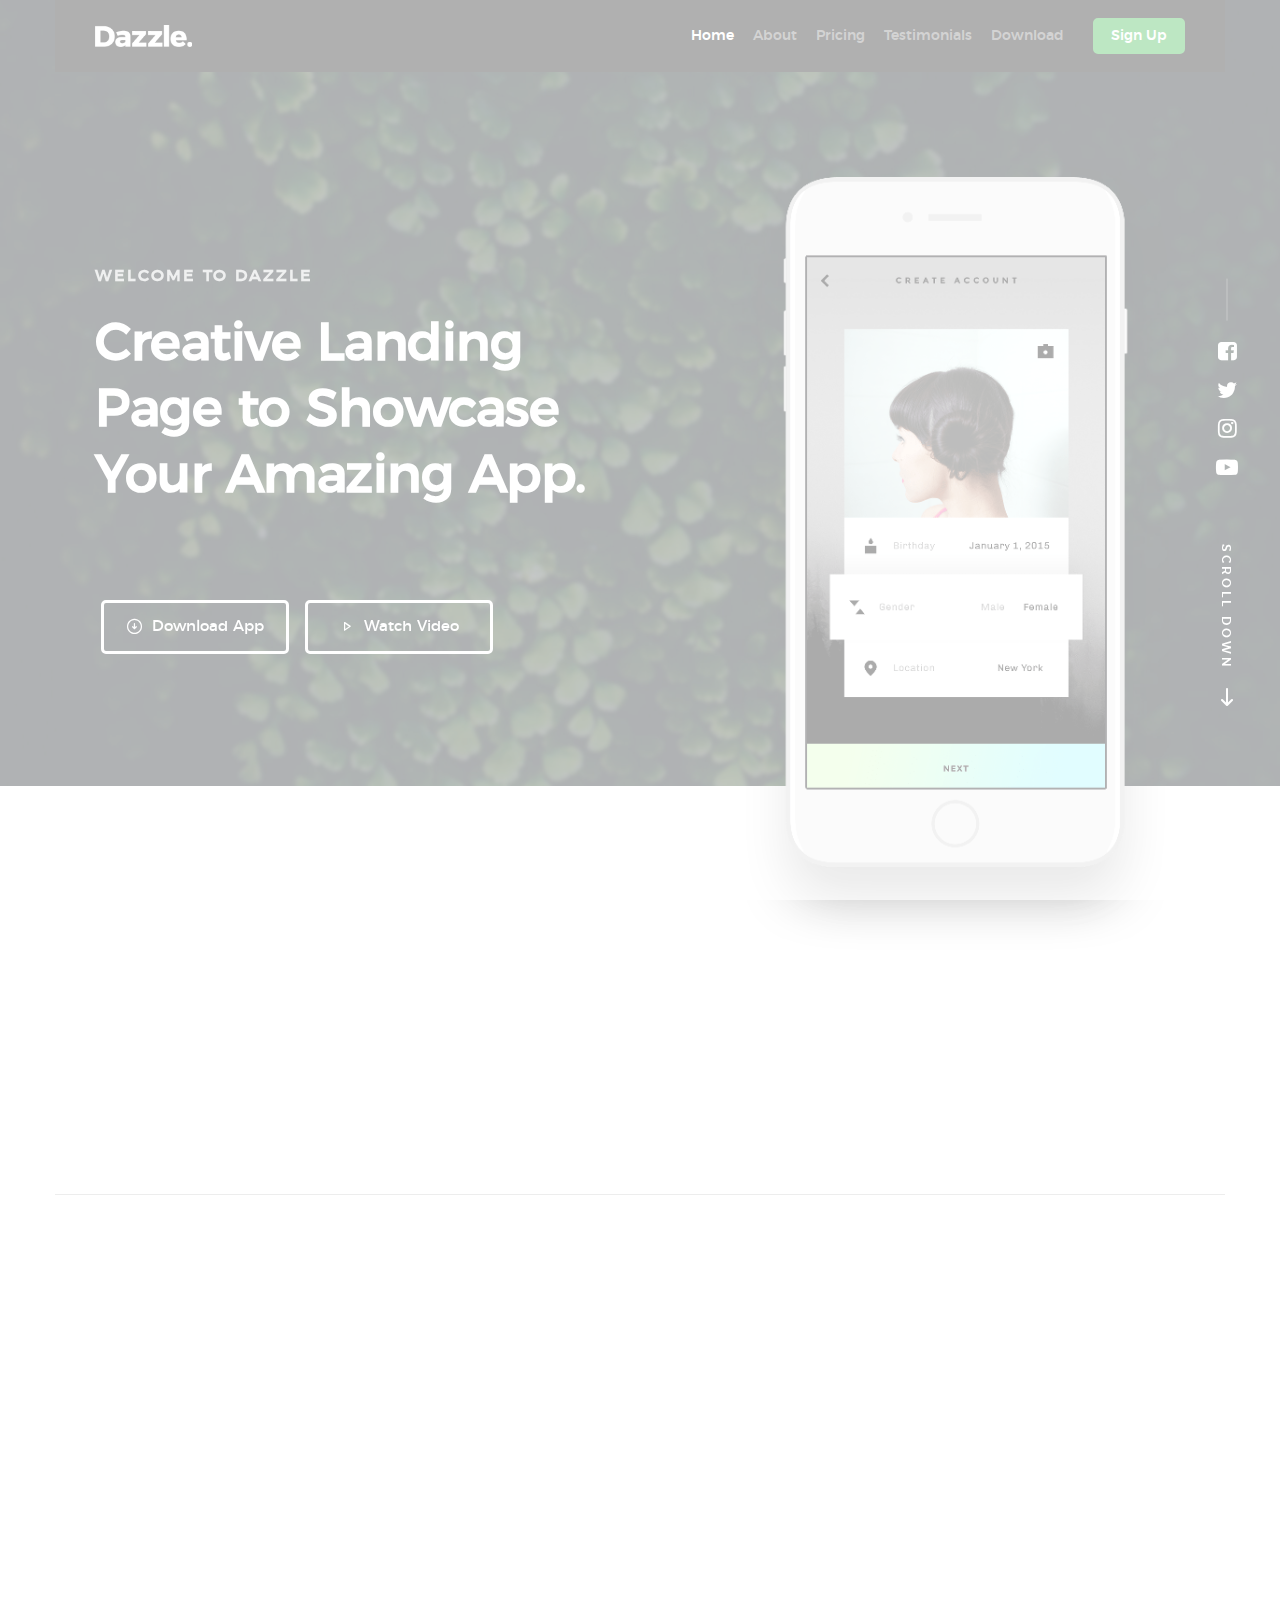
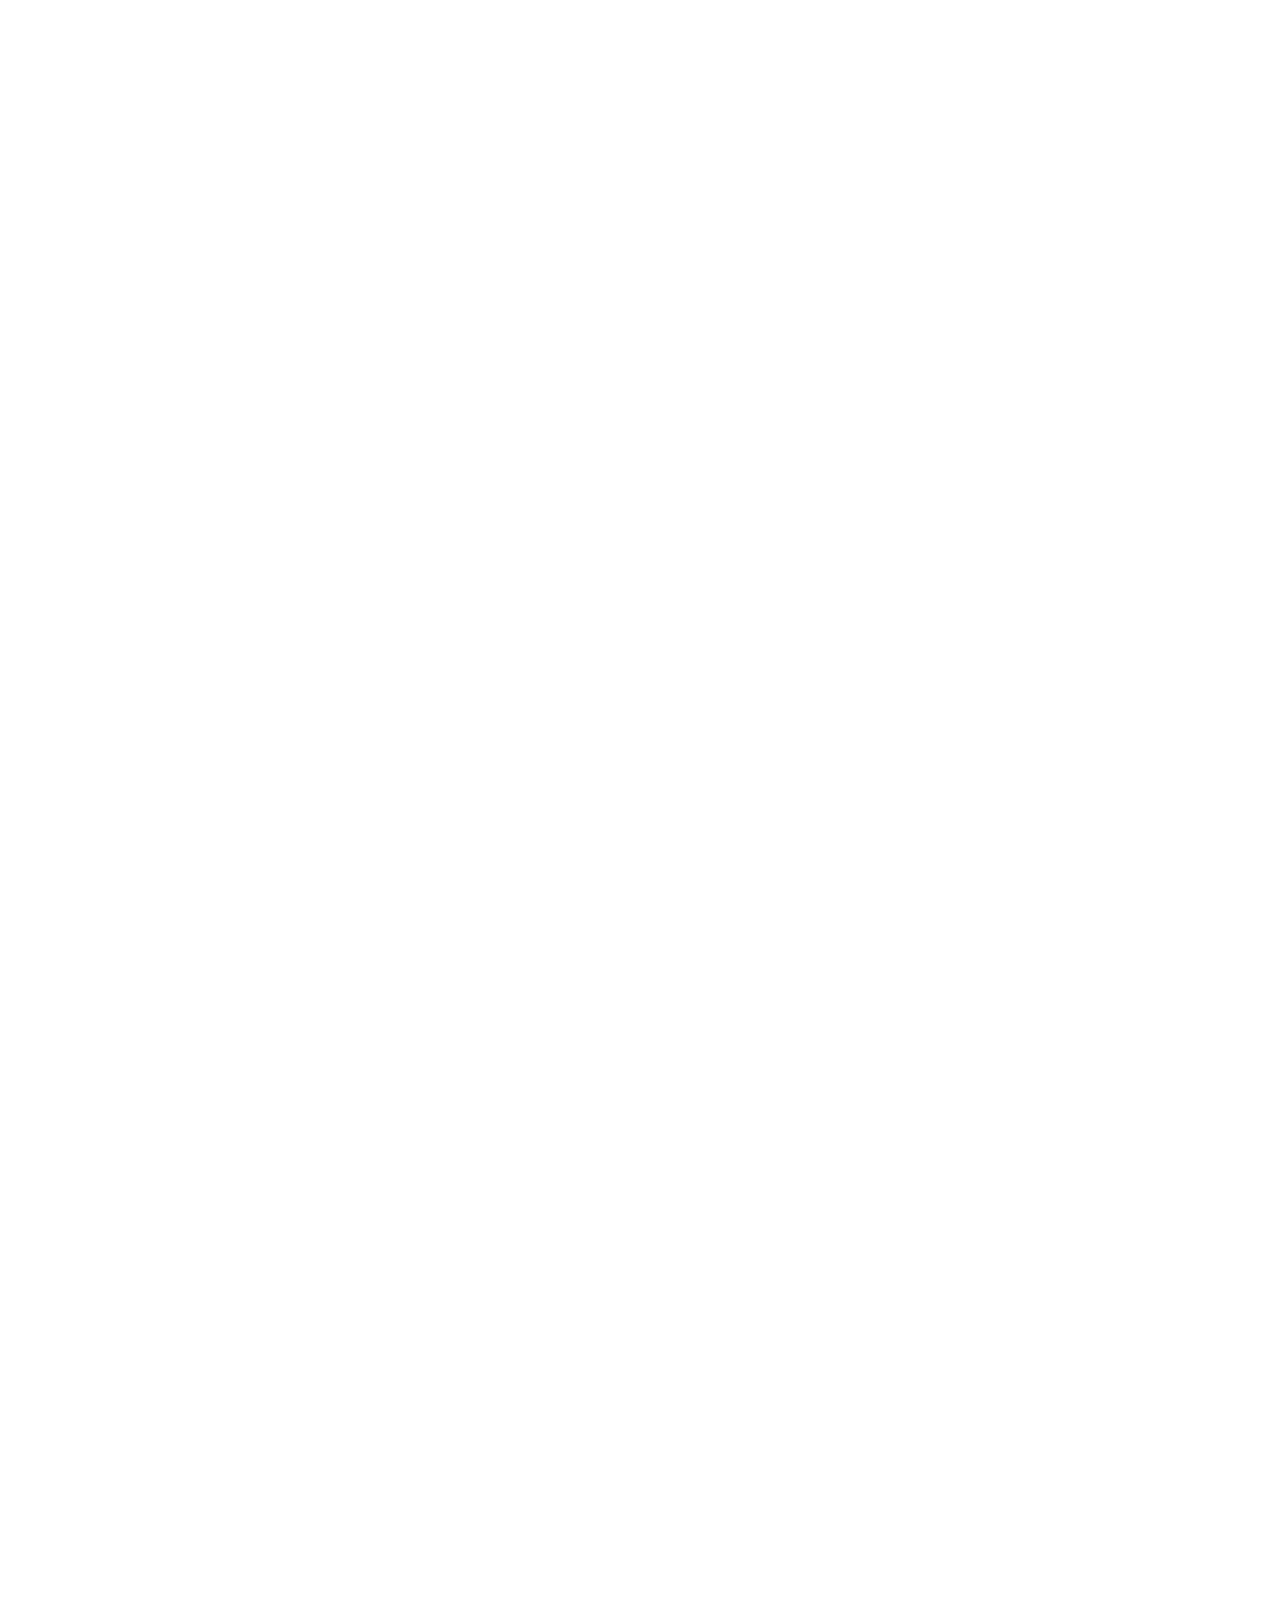
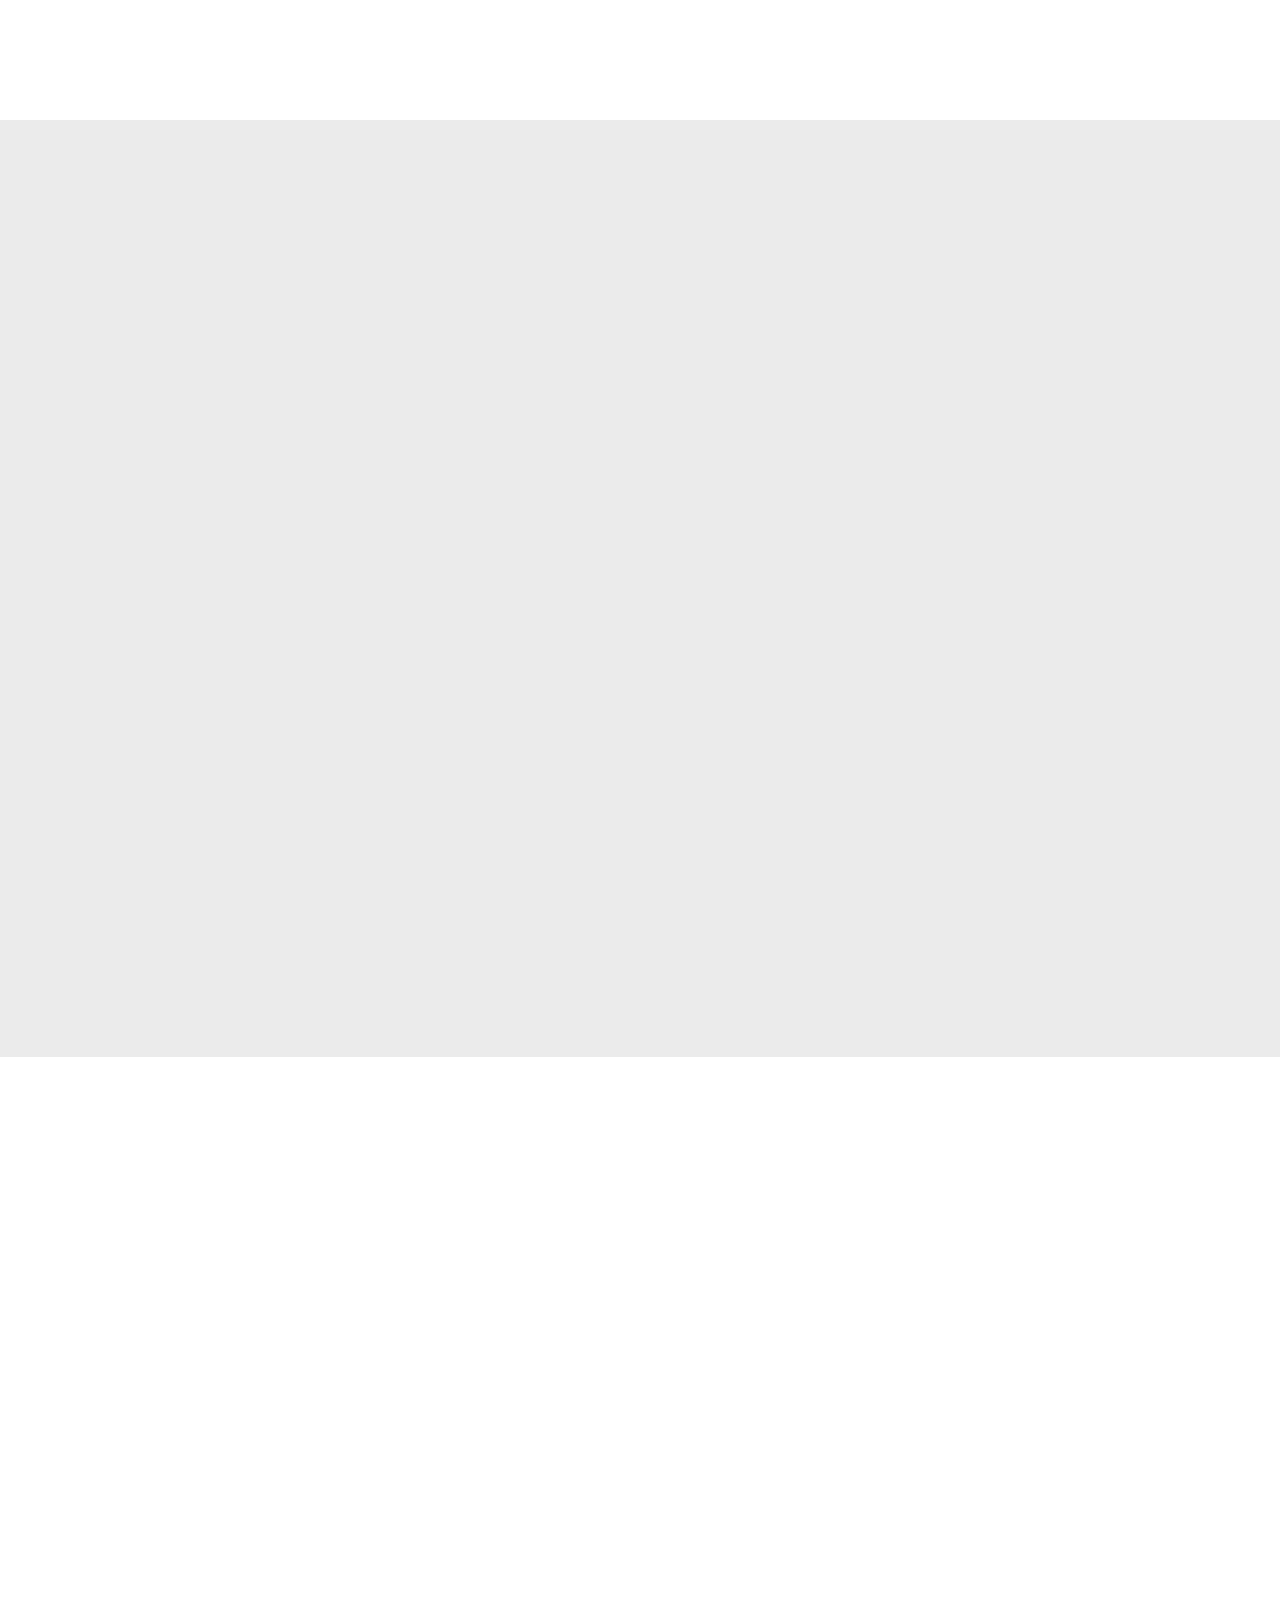
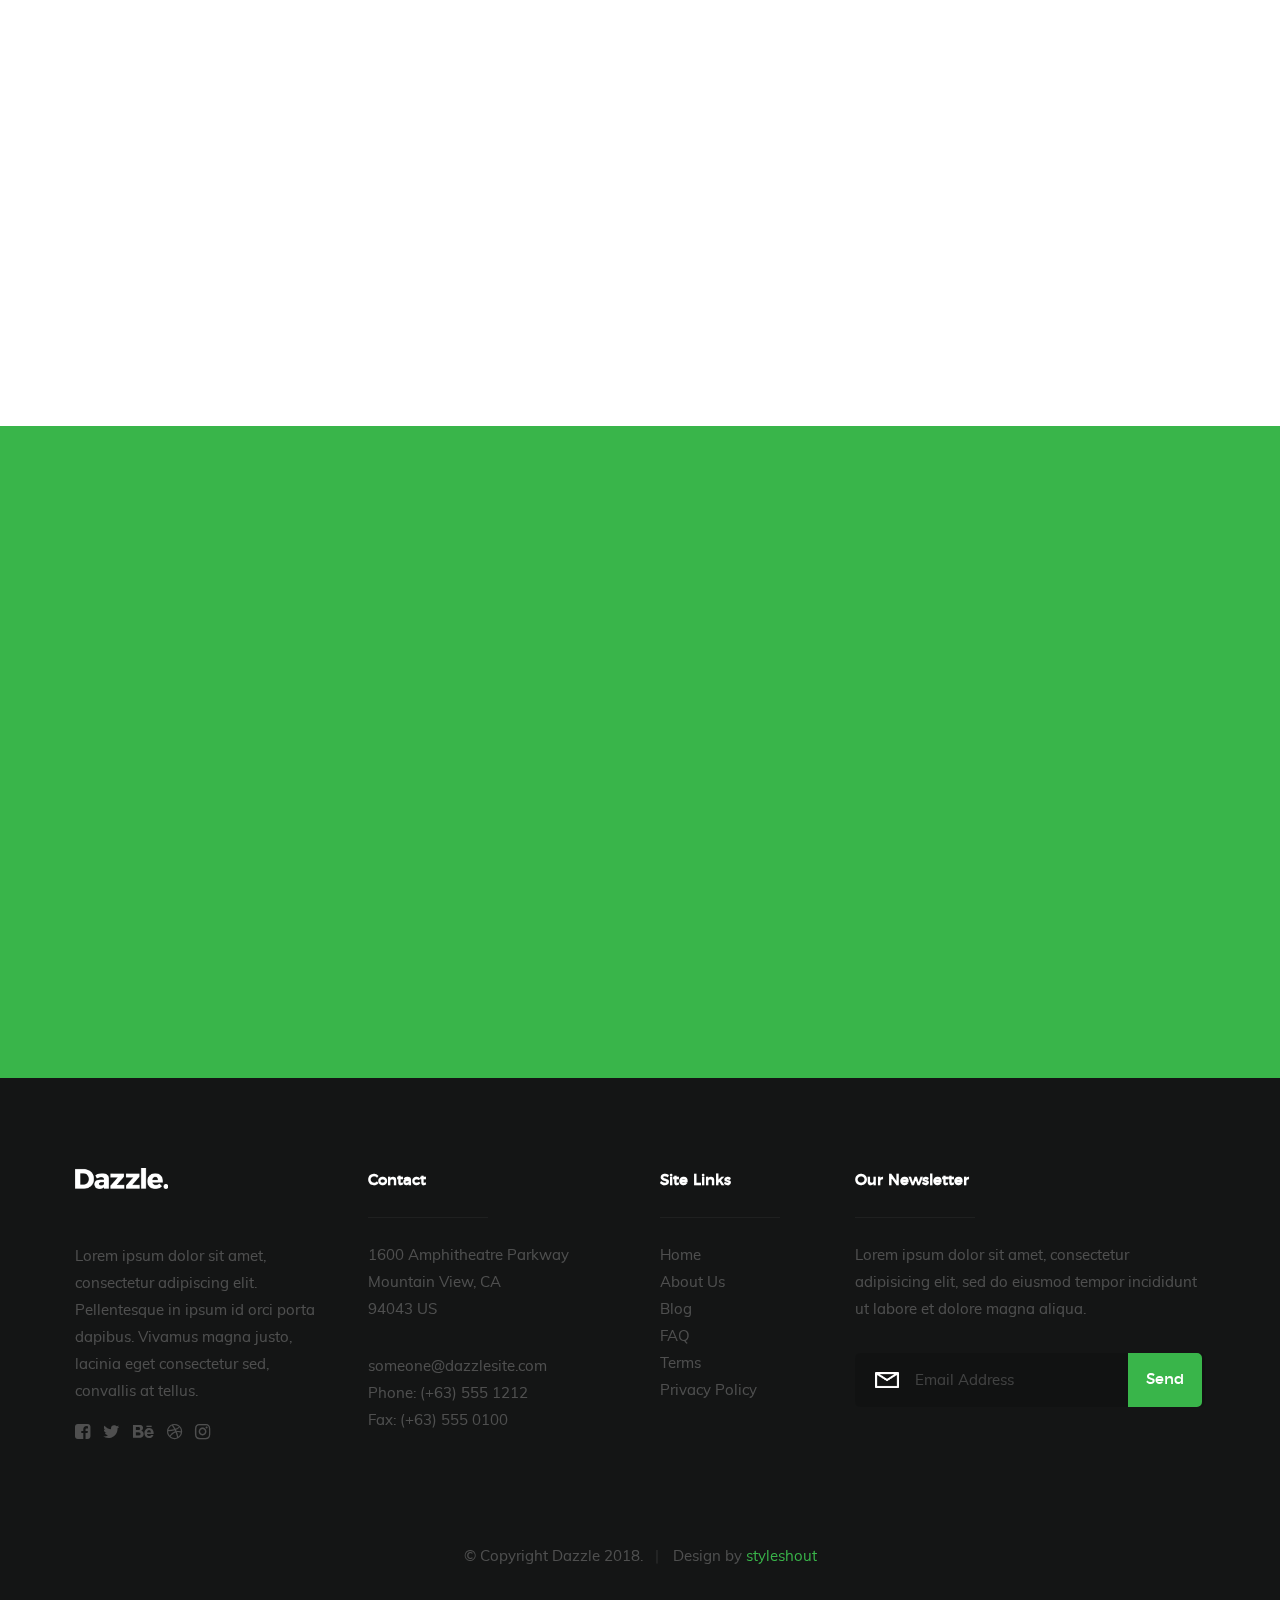
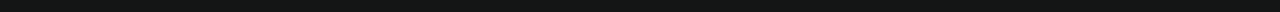
==== dazzle/index.html @ 08059f6f "uploaded the template" ====
<!DOCTYPE html>
<!--[if lt IE 9 ]><html class="no-js oldie" lang="en"> <![endif]-->
<!--[if IE 9 ]><html class="no-js oldie ie9" lang="en"> <![endif]-->
<!--[if (gte IE 9)|!(IE)]><!-->
<html class="no-js" lang="en">
<!--<![endif]-->

<head>

    <!--- basic page needs
   ================================================== -->
    <meta charset="utf-8">
    <title>Dazzle</title>
    <meta name="description" content="">
    <meta name="author" content="">

    <!-- mobile specific metas
   ================================================== -->
    <meta name="viewport" content="width=device-width, initial-scale=1">

    <!-- CSS
   ================================================== -->
    <link rel="stylesheet" href="css/base.css">
    <link rel="stylesheet" href="css/vendor.css">
    <link rel="stylesheet" href="css/main.css">

    <!-- script
   ================================================== -->
    <script src="js/modernizr.js"></script>
    <script src="js/pace.min.js"></script>

    <!-- favicons
	================================================== -->
    <link rel="shortcut icon" href="favicon.ico" type="image/x-icon">
    <link rel="icon" href="favicon.ico" type="image/x-icon">

</head>

<body id="top">

    <!-- header 
   ================================================== -->
   <header id="header" class="row">   

   		<div class="header-logo">
	        <a href="index.html">Dazzle</a>
	    </div>

	   	<nav id="header-nav-wrap">
			<ul class="header-main-nav">
				<li class="current"><a class="smoothscroll"  href="#home" title="home">Home</a></li>
                <li><a class="smoothscroll"  href="#about" title="about">About</a></li>
				<li><a class="smoothscroll"  href="#pricing" title="pricing">Pricing</a></li>
				<li><a class="smoothscroll"  href="#testimonials" title="testimonials">Testimonials</a></li>
				<li><a class="smoothscroll"  href="#download" title="download">Download</a></li>	
			</ul>

            <a href="#" title="sign-up" class="button button-primary cta">Sign Up</a>
		</nav>

		<a class="header-menu-toggle" href="#"><span>Menu</span></a>    	
   	
   </header> <!-- /header -->


   <!-- home
   ================================================== -->
   <section id="home" data-parallax="scroll" data-image-src="images/hero-bg.jpg" data-natural-width=3000 data-natural-height=2000>

        <div class="overlay"></div>
        <div class="home-content">        

            <div class="row contents">                     
                <div class="home-content-left">

                    <h3 data-aos="fade-up">Welcome to Dazzle</h3>

                    <h1 data-aos="fade-up">
                        Creative Landing <br>
                        Page to Showcase <br>
                        Your Amazing App.
                    </h1>

                    <div class="buttons" data-aos="fade-up">
                        <a href="#download" class="smoothscroll button stroke">
                            <span class="icon-circle-down" aria-hidden="true"></span>
                            Download App
                        </a>
                        <a href="http://player.vimeo.com/video/14592941?title=0&amp;byline=0&amp;portrait=0&amp;color=39b54a" data-lity class="button stroke">
                            <span class="icon-play" aria-hidden="true"></span>
                            Watch Video
                        </a>
                    </div>                                         

                </div>

                <div class="home-image-right">
                    <img src="images/iphone-app-470.png" 
                        srcset="images/iphone-app-470.png 1x, images/iphone-app-940.png 2x"  
                        data-aos="fade-up">
                </div>
            </div>

        </div> <!-- end home-content -->

        <ul class="home-social-list">
            <li>
                <a href="#"><i class="fa fa-facebook-square"></i></a>
            </li>
            <li>
                <a href="#"><i class="fa fa-twitter"></i></a>
            </li>
            <li>
                <a href="#"><i class="fa fa-instagram"></i></a>
            </li>
            <li>
                <a href="#"><i class="fa fa-youtube-play"></i></a>
            </li>
        </ul>
        <!-- end home-social-list -->

        <div class="home-scrolldown">
            <a href="#about" class="scroll-icon smoothscroll">
                <span>Scroll Down</span>
                <i class="icon-arrow-right" aria-hidden="true"></i>
            </a>
        </div>

    </section> <!-- end home -->  


    <!-- about
    ================================================== -->
    <section id="about">

        <div class="row about-intro">

            <div class="col-four">
                <h1 class="intro-header" data-aos="fade-up">About Our App</h1>
            </div>
            <div class="col-eight">
                <p class="lead" data-aos="fade-up">
                    Excepteur enim magna veniam labore veniam sint. Ex aliqua esse proident ullamco voluptate. Nisi nisi nisi aliqua eiusmod dolor dolor proident deserunt occaecat elit Lorem reprehenderit. Id culpa veniam ex aliqua magna elit pariatur do nulla. Excepteur enim magna veniam labore veniam sint.
                </p>
            </div>                       
            
        </div>

        <div class="row about-features">

            <div class="features-list block-1-3 block-m-1-2 block-mob-full group">

                <div class="bgrid feature" data-aos="fade-up">	

                    <span class="icon"><i class="icon-window"></i></span>            

                    <div class="service-content">	

                        <h3>Fully Resposive</h3>

                        <p>Sed ut perspiciatis unde omnis iste natus error sit voluptatem accusantium doloremque laudantium, totam rem aperiam, eaque ipsa quae ab illo inventore veritatis et quasi architecto beatae vitae dicta sunt explicabo. Nemo enim ipsam voluptatem quia voluptas sit aspernatur aut odit aut fugit.
                        </p>
                        
                    </div> 	         	 

                    </div> <!-- /bgrid -->

                    <div class="bgrid feature" data-aos="fade-up">	

                        <span class="icon"><i class="icon-image"></i></span>                          

                    <div class="service-content">	
                        <h3>Retina Ready</h3>  

                        <p>Sed ut perspiciatis unde omnis iste natus error sit voluptatem accusantium doloremque laudantium, totam rem aperiam, eaque ipsa quae ab illo inventore veritatis et quasi architecto beatae vitae dicta sunt explicabo. Nemo enim ipsam voluptatem quia voluptas sit aspernatur aut odit aut fugit.
                        </p>

                        
                    </div>	                          

                </div> <!-- /bgrid -->

                <div class="bgrid feature" data-aos="fade-up">

                    <span class="icon"><i class="icon-paint-brush"></i></span>		            

                    <div class="service-content">
                        <h3>Stylish Design</h3>

                        <p>Sed ut perspiciatis unde omnis iste natus error sit voluptatem accusantium doloremque laudantium, totam rem aperiam, eaque ipsa quae ab illo inventore veritatis et quasi architecto beatae vitae dicta sunt explicabo. Nemo enim ipsam voluptatem quia voluptas sit aspernatur aut odit aut fugit.
                        </p> 
                            
                    </div> 	            	               

                </div> <!-- /bgrid -->

                    <div class="bgrid feature" data-aos="fade-up">

                        <span class="icon"><i class="icon-file"></i></span>	              

                    <div class="service-content">
                        <h3>Clean Code</h3>

                        <p>Sed ut perspiciatis unde omnis iste natus error sit voluptatem accusantium doloremque laudantium, totam rem aperiam, eaque ipsa quae ab illo inventore veritatis et quasi architecto beatae vitae dicta sunt explicabo. Nemo enim ipsam voluptatem quia voluptas sit aspernatur aut odit aut fugit.
                        </p> 
                        
                    </div>                

                    </div> <!-- /bgrid -->

                <div class="bgrid feature" data-aos="fade-up">

                    <span class="icon"><i class="icon-sliders"></i></span>	            

                    <div class="service-content">	
                        <h3>Easy To Customize</h3>

                        <p>Sed ut perspiciatis unde omnis iste natus error sit voluptatem accusantium doloremque laudantium, totam rem aperiam, eaque ipsa quae ab illo inventore veritatis et quasi architecto beatae vitae dicta sunt explicabo. Nemo enim ipsam voluptatem quia voluptas sit aspernatur aut odit aut fugit.
                        </p>                            
                    </div>	               

                </div> <!-- /bgrid -->

                <div class="bgrid feature" data-aos="fade-up">

                    <span class="icon"><i class="icon-gift"></i></span>	   	           

                    <div class="service-content">
                        <h3>Free of Charge</h3>

                        <p>Sed ut perspiciatis unde omnis iste natus error sit voluptatem accusantium doloremque laudantium, totam rem aperiam, eaque ipsa quae ab illo inventore veritatis et quasi architecto beatae vitae dicta sunt explicabo. Nemo enim ipsam voluptatem quia voluptas sit aspernatur aut odit aut fugit.
                        </p> 
                            
                    </div>	               

                </div> <!-- /bgrid -->

            </div> <!-- end features-list -->

        </div> <!-- end about-features -->

        <div class="row about-how">
          
            <h1 class="intro-header" data-aos="fade-up">How The App Works?</h1>           

            <div class="about-how-content" data-aos="fade-up">
                <div class="about-how-steps block-1-2 block-tab-full group">

                    <div class="bgrid step" data-item="1">
                        <h3>Sign-Up</h3>
                        <p>Sed ut perspiciatis unde omnis iste natus error sit voluptatem accusantium doloremque laudantium, totam rem aperiam, eaque ipsa quae ab illo inventore veritatis et quasi architecto beatae vitae dicta sunt explicabo. 
                        </p> 
                    </div>

                    <div class="bgrid step" data-item="2">
                        <h3>Upload</h3>
                        <p>Sed ut perspiciatis unde omnis iste natus error sit voluptatem accusantium doloremque laudantium, totam rem aperiam, eaque ipsa quae ab illo inventore veritatis et quasi architecto beatae vitae dicta sunt explicabo. 
                        </p> 
                    </div>               
               
                    <div class="bgrid step" data-item="3">
                        <h3>Create</h3>
                        <p>Sed ut perspiciatis unde omnis iste natus error sit voluptatem accusantium doloremque laudantium, totam rem aperiam, eaque ipsa quae ab illo inventore veritatis et quasi architecto beatae vitae dicta sunt explicabo. 
                        </p> 
                    </div>

                    <div class="bgrid step" data-item="4">
                        <h3>Publish</h3>
                        <p>Sed ut perspiciatis unde omnis iste natus error sit voluptatem accusantium doloremque laudantium, totam rem aperiam, eaque ipsa quae ab illo inventore veritatis et quasi architecto beatae vitae dicta sunt explicabo. 
                        </p> 
                    </div>  

                </div>           
           </div> <!-- end about-how-content -->

        </div> <!-- end about-how -->

        <div class="row about-bottom-image">

           <img src="images/app-screens-1200.png" 
                srcset="images/app-screens-600.png 600w, 
                        images/app-screens-1200.png 1200w, 
                        images/app-screens-2800.png 2800w" 
                sizes="(max-width: 2800px) 100vw, 2800px"
                alt="App Screenshots" data-aos="fade-up">

        </div>  <!-- end about-bottom-image -->       
        
    </section> <!-- end about -->  
   

    <!-- pricing
    ================================================== -->
    <section id="pricing">
        <div class="row pricing-content">

            <div class="col-four pricing-intro">
                <h1 class="intro-header" data-aos="fade-up">Our Pricing Options</h1>

                <p data-aos="fade-up">Sed ut perspiciatis unde omnis iste natus error sit voluptatem accusantium doloremque laudantium, totam rem aperiam, eaque ipsa quae ab illo inventore veritatis et quasi architecto beatae vitae dicta sunt explicabo. Sed ut perspiciatis unde omnis iste natus error sit voluptatem accusantium doloremque laudantium. 
                </p>
            </div>

            <div class="col-eight pricing-table">
                <div class="row">

                    <div class="col-six plan-wrap">
                        <div class="plan-block" data-aos="fade-up"> 

                            <div class="plan-top-part">
                                <h3 class="plan-block-title">Lite Plan</h3>
                                <p class="plan-block-price"><sup>$</sup>25</p>
                                <p class="plan-block-per">Per Month</p>
                            </div>

                            <div class="plan-bottom-part">
                                <ul class="plan-block-features">
                                    <li><span>3GB</span> Storage</li>
                                    <li><span>10GB</span> Bandwidth</li>	                  
                                    <li><span>5</span> Databases</li>		                  
                                    <li><span>30</span> Email Accounts</li>
                                </ul>

                                <a class="button button-primary large" href="">Get Started</a>
                            </div>  
                     
                        </div>
                    </div> <!-- end plan-wrap -->

                    <div class="col-six plan-wrap">
                        <div class="plan-block primary" data-aos="fade-up">

                            <div class="plan-top-part">
                                <h3 class="plan-block-title">Pro Plan</h3>
                                <p class="plan-block-price"><sup>$</sup>50</p>
                                <p class="plan-block-per">Per Month</p>
                            </div>

                            <div class="plan-bottom-part">
                                <ul class="plan-block-features">
                                    <li><span>5GB</span> Storage</li>
                                    <li><span>20GB</span> Bandwidth</li>	                  
                                    <li><span>15</span> Databases</li>		                  
                                    <li><span>70</span> Email Accounts</li>
                                </ul>

                                <a class="button button-primary large" href="">Get Started</a>
                            </div>

                        </div>
                    </div> <!-- end plan-wrap -->

                </div>               
            </div> <!-- end pricing-table -->

        </div> <!-- end pricing-content -->
    </section> <!-- end pricing -->


    <!-- Testimonials Section
    ================================================== -->
    <section id="testimonials">

        <div class="row">
            <div class="col-twelve">
                <h1 class="intro-header" data-aos="fade-up">What They Say About Our App.</h1>
            </div>   		
        </div>   	

        <div class="row owl-wrap">

            <div id="testimonial-slider"  data-aos="fade-up">

                <div class="slides owl-carousel">

                    <div>
                        <p>
                        Your work is going to fill a large part of your life, and the only way to be truly satisfied is
                        to do what you believe is great work. And the only way to do great work is to love what you do.
                        If you haven't found it yet, keep looking. Don't settle. As with all matters of the heart, you'll know when you find it.
                        </p> 

                        <div class="testimonial-author">
                                <img src="images/avatars/user-02.jpg" alt="Author image">
                                <div class="author-info">
                                    Steve Jobs
                                    <span class="position">CEO, Apple.</span>
                                </div>
                        </div>                 
                    </div> 

                    <div>
                        <p>
                        This is Photoshop's version  of Lorem Ipsum. Proin gravida nibh vel velit auctor aliquet.
                        Aenean sollicitudin, lorem quis bibendum auctor, nisi elit consequat ipsum, nec sagittis sem
                        nibh id elit. Duis sed odio sit amet nibh vulputate cursus a sit amet mauris.    
                        </p>

                        <div class="testimonial-author">
                                <img src="images/avatars/user-03.jpg" alt="Author image">
                                <div class="author-info">
                                    John Doe
                                    <span>CEO, ABC Corp.</span>
                                </div>
                        </div>                                         
                    </div> 

                </div> <!-- end slides -->

            </div> <!-- end testimonial-slider -->         
            
        </div> <!-- end flex-container -->

    </section> <!-- end testimonials -->
    

    <!-- download
    ================================================== -->
    <section id="download">

        <div class="row">
            <div class="col-full">
                <h1 class="intro-header"  data-aos="fade-up">Download Our App Today!</h1>

                <p class="lead" data-aos="fade-up">
                    Lorem ipsum dolor sit amet, consectetur adipisicing elit, sed do eiusmod tempor incididunt ut labore et dolore magna aliqua. Ut enim ad minim veniam, quis nostrud exercitation ullamco laboris nisi ut aliquip ex ea commodo consequat. Duis aute irure dolor in reprehenderit in voluptate
                </p>

                <ul class="download-badges">
                    <li><a href="#" title="" class="badge-appstore"  data-aos="fade-up">App Store</a></li>
                    <li><a href="#" title="" class="badge-googleplay" data-aos="fade-up">Play Store</a></li>
                </ul>

            </div>
        </div>

    </section> <!-- end download -->    


    <!-- footer
    ================================================== -->
    <footer>

        <div class="footer-main">
            <div class="row">  

                <div class="col-three md-1-3 tab-full footer-info">            

                    <div class="footer-logo"></div>

                    <p>
                    Lorem ipsum dolor sit amet, consectetur adipiscing elit. Pellentesque in ipsum id orci porta dapibus. Vivamus magna justo, lacinia eget consectetur sed, convallis at tellus. 
                    </p>

                    <ul class="footer-social-list">
                        <li>
                            <a href="#"><i class="fa fa-facebook-square"></i></a>
                        </li>
                        <li>
                            <a href="#"><i class="fa fa-twitter"></i></a>
                        </li>
                        <li>
                            <a href="#"><i class="fa fa-behance"></i></a>
                        </li>
                        <li>
                            <a href="#"><i class="fa fa-dribbble"></i></a>
                        </li>
                        <li>
                            <a href="#"><i class="fa fa-instagram"></i></a>
                        </li>
                    </ul>
                    
                    
                </div> <!-- end footer-info -->

                <div class="col-three md-1-3 tab-1-2 mob-full footer-contact">

                    <h4>Contact</h4>

                    <p>
                    1600 Amphitheatre Parkway<br>
                    Mountain View, CA <br>
                    94043 US<br>		        
                    </p>

                    <p>
                    someone@dazzlesite.com <br>
                    Phone: (+63) 555 1212 <br>
                    Fax: (+63) 555 0100    
                    </p>                    

                </div> <!-- end footer-contact -->  

                <div class="col-two md-1-3 tab-1-2 mob-full footer-site-links">

                    <h4>Site Links</h4>

                    <ul class="list-links">
                        <li><a href="#">Home</a></li>
                        <li><a href="#">About Us</a></li>
                        <li><a href="#">Blog</a></li>
                        <li><a href="#">FAQ</a></li>
                        <li><a href="#">Terms</a></li>
                        <li><a href="#">Privacy Policy</a></li>
                    </ul>	      		
                            
                </div> <!-- end footer-site-links --> 

                <div class="col-four md-1-2 tab-full footer-subscribe">

                    <h4>Our Newsletter</h4>

                    <p>Lorem ipsum dolor sit amet, consectetur adipisicing elit, sed do eiusmod tempor incididunt ut labore et dolore magna aliqua.</p>

                    <div class="subscribe-form">
                
                        <form id="mc-form" class="group" novalidate="true">

                            <input type="email" value="" name="EMAIL" class="email" id="mc-email" placeholder="Email Address" required=""> 
                
                            <input type="submit" name="subscribe" value="Send">
                
                            <label for="mc-email" class="subscribe-message"></label>
                
                        </form>

                    </div>	      		
                            
                </div> <!-- end footer-subscribe -->         

            </div> <!-- /row -->
        </div> <!-- end footer-main -->


      <div class="footer-bottom">

      	<div class="row">

      		<div class="col-twelve">
	      		<div class="copyright">
		         	<span>© Copyright Dazzle 2018.</span> 
		         	<span>Design by <a href="http://www.styleshout.com/">styleshout</a></span>		         	
		         </div>

		         <div id="go-top">
		            <a class="smoothscroll" title="Back to Top" href="#top"><i class="icon-arrow-up"></i></a>
		         </div>         
	      	</div>

      	</div> <!-- end footer-bottom -->     	

      </div>

    </footer>

    <div id="preloader"> 
    	<div id="loader"></div>
    </div>  

    <!-- Java Script
    ================================================== -->
    <script src="js/jquery-2.1.3.min.js"></script>
    <script src="js/plugins.js"></script>
    <script src="js/main.js"></script>

</body>

</html>
---- dazzle/css/base.css ----
/* =================================================================== 
 *
 *  Dazzle v1.0 Base Stylesheet
 *  04-27-2017
 *  ------------------------------------------------------------------
 *
 *  TOC:
 *  01. reset 
 *  02. basic/base setup styles
 *  03. grid
 *  04. block grids
 *  05. MISC
 *
 * =================================================================== */


/* ===================================================================
 *  01. reset  
 *  normalize.css v5.0.0 | MIT License | 
 *  github.com/necolas/normalize.css
 *
 * ------------------------------------------------------------------- */

html {
  font-family: sans-serif;
  line-height: 1.15;
  -ms-text-size-adjust: 100%;
  -webkit-text-size-adjust: 100%;
}

body {
  margin: 0;
}

article,
aside,
footer,
header,
nav,
section {
  display: block;
}

h1 {
  font-size: 2em;
  margin: 0.67em 0;
}

figcaption,
figure,
main {
  display: block;
}

figure {
  margin: 1em 40px;
}

hr {
  box-sizing: content-box;
  height: 0;
  overflow: visible;
}

pre {
  font-family: monospace, monospace;
  font-size: 1em;
}

a {
  background-color: transparent;
  -webkit-text-decoration-skip: objects;
}

a:active,
a:hover {
  outline-width: 0;
}

abbr[title] {
  border-bottom: none;
  text-decoration: underline;
  text-decoration: underline dotted;
}

b,
strong {
  font-weight: inherit;
}

b,
strong {
  font-weight: bolder;
}

code,
kbd,
samp {
  font-family: monospace, monospace;
  font-size: 1em;
}

dfn {
  font-style: italic;
}

mark {
  background-color: #ff0;
  color: #000;
}

small {
  font-size: 80%;
}

sub,
sup {
  font-size: 75%;
  line-height: 0;
  position: relative;
  vertical-align: baseline;
}

sub {
  bottom: -0.25em;
}

sup {
  top: -0.5em;
}

audio,
video {
  display: inline-block;
}

audio:not([controls]) {
  display: none;
  height: 0;
}

img {
  border-style: none;
}

svg:not(:root) {
  overflow: hidden;
}

button,
input,
optgroup,
select,
textarea {
  font-family: sans-serif;
  font-size: 100%;
  line-height: 1.15;
  margin: 0;
}

button,
input {
  overflow: visible;
}

button,
select {
  text-transform: none;
}

button,
html [type="button"],
[type="reset"],
[type="submit"] {
  -webkit-appearance: button;
}

button::-moz-focus-inner,
[type="button"]::-moz-focus-inner,
[type="reset"]::-moz-focus-inner,
[type="submit"]::-moz-focus-inner {
  border-style: none;
  padding: 0;
}

button:-moz-focusring,
[type="button"]:-moz-focusring,
[type="reset"]:-moz-focusring,
[type="submit"]:-moz-focusring {
  outline: 1px dotted ButtonText;
}

fieldset {
  border: 1px solid #c0c0c0;
  margin: 0 2px;
  padding: 0.35em 0.625em 0.75em;
}

legend {
  box-sizing: border-box;
  color: inherit;
  display: table;
  max-width: 100%;
  padding: 0;
  white-space: normal;
}

progress {
  display: inline-block;
  vertical-align: baseline;
}

textarea {
  overflow: auto;
}

[type="checkbox"],
[type="radio"] {
  box-sizing: border-box;
  padding: 0;
}

[type="number"]::-webkit-inner-spin-button,
[type="number"]::-webkit-outer-spin-button {
  height: auto;
}

[type="search"] {
  -webkit-appearance: textfield;
  outline-offset: -2px;
}

[type="search"]::-webkit-search-cancel-button,
[type="search"]::-webkit-search-decoration {
  -webkit-appearance: none;
}

::-webkit-file-upload-button {
  -webkit-appearance: button;
  font: inherit;
}

details,
menu {
  display: block;
}

summary {
  display: list-item;
}

canvas {
  display: inline-block;
}

template {
  display: none;
}

[hidden] {
  display: none;
}


/* ===================================================================
 *  02. basic/base setup styles - (_basic.scss)
 *
 * ------------------------------------------------------------------- */

html {
  font-size: 62.5%;
  box-sizing: border-box;
}

*,
*::before,
*::after {
  box-sizing: inherit;
}

body {
  font-weight: normal;
  line-height: 1;
  text-rendering: optimizeLegibility;
  word-wrap: break-word;
  -webkit-overflow-scrolling: touch;
  -webkit-text-size-adjust: none;
}

body,
input,
button {
  -moz-osx-font-smoothing: grayscale;
  -webkit-font-smoothing: antialiased;
}


/* ------------------------------------------------------------------- 
 * Media - (_basic.scss)
 * ------------------------------------------------------------------- */

img,
video {
  max-width: 100%;
  height: auto;
}


/* ------------------------------------------------------------------- 
 * Typography resets - (_basic.scss)
 * ------------------------------------------------------------------- */

div, dl, dt, dd, ul, ol, li, h1, h2, h3, h4, h5, h6, pre, form, p, blockquote, th, td {
  margin: 0;
  padding: 0;
}

h1, h2, h3, h4, h5, h6 {
  -webkit-font-variant-ligatures: common-ligatures;
  -moz-font-variant-ligatures: common-ligatures;
  font-variant-ligatures: common-ligatures;
  text-rendering: optimizeLegibility;
}

em,
i {
  font-style: italic;
  line-height: inherit;
}

strong,
b {
  font-weight: bold;
  line-height: inherit;
}

small {
  font-size: 60%;
  line-height: inherit;
}

ol,
ul {
  list-style: none;
}

li {
  display: block;
}


/* ------------------------------------------------------------------- 
 * links - (_basic.scss)
 * ------------------------------------------------------------------- */

a {
  text-decoration: none;
  line-height: inherit;
}

a img {
  border: none;
}


/* ------------------------------------------------------------------- 
 * inputs - (_basic.scss)
 * ------------------------------------------------------------------- */

fieldset {
  margin: 0;
  padding: 0;
}

input[type="email"],
input[type="number"],
input[type="search"],
input[type="text"],
input[type="tel"],
input[type="url"],
input[type="password"],
textarea {
  -webkit-appearance: none;
  -moz-appearance: none;
  -ms-appearance: none;
  -o-appearance: none;
  appearance: none;
}


/* ===================================================================
 *  03. grid - (_grid.scss)
 *
 * ------------------------------------------------------------------- */

.row {
  width: 94%;
  max-width: 1170px;
  margin: 0 auto;
}

.row:after {
  content: "";
  display: table;
  clear: both;
}

.row .row {
  width: auto;
  max-width: none;
  margin-left: -20px;
  margin-right: -20px;
}

[class*="col-"],
.bgrid {
  float: left;
}

[class*="col-"]+[class*="col-"].end {
  float: right;
}

[class*="col-"] {
  padding: 0 20px;
}

.col-one {
  width: 8.33333%;
}

.col-two,
.col-1-6 {
  width: 16.66667%;
}

.col-three,
.col-1-4 {
  width: 25%;
}

.col-four,
.col-1-3 {
  width: 33.33333%;
}

.col-five {
  width: 41.66667%;
}

.col-six,
.col-1-2 {
  width: 50%;
}

.col-seven {
  width: 58.33333%;
}

.col-eight,
.col-2-3 {
  width: 66.66667%;
}

.col-nine,
.col-3-4 {
  width: 75%;
}

.col-ten,
.col-5-6 {
  width: 83.33333%;
}

.col-eleven {
  width: 91.66667%;
}

.col-twelve,
.col-full {
  width: 100%;
}


/* ------------------------------------------------------------------- 
 * medium size devices - (_grid.scss)
 * ------------------------------------------------------------------- */

@media only screen and (max-width: 1024px) {
  .row .row {
    margin-left: -18px;
    margin-right: -18px;
  }
  [class*="col-"] {
    padding: 0 18px;
  }
  .md-two,
  .md-1-6 {
    width: 16.66667%;
  }
  .md-one {
    width: 8.33333%;
  }
  .md-three,
  .md-1-4 {
    width: 25%;
  }
  .md-four,
  .md-1-3 {
    width: 33.33333%;
  }
  .md-five {
    width: 41.66667%;
  }
  .md-six,
  .md-1-2 {
    width: 50%;
  }
  .md-seven {
    width: 58.33333%;
  }
  .md-eight,
  .md-2-3 {
    width: 66.66667%;
  }
  .md-nine,
  .md-3-4 {
    width: 75%;
  }
  .md-ten,
  .md-5-6 {
    width: 83.33333%;
  }
  .md-eleven {
    width: 91.66667%;
  }
  .md-twelve,
  .md-full {
    width: 100%;
  }
}


/* ------------------------------------------------------------------- 
 * tablets - (_grid.scss)
 * ------------------------------------------------------------------- */

@media only screen and (max-width: 768px) {
  .row {
    width: auto;
    padding-left: 30px;
    padding-right: 30px;
  }
  .row .row {
    padding-left: 0;
    padding-right: 0;
    margin-left: -15px;
    margin-right: -15px;
  }
  [class*="col-"] {
    padding: 0 15px;
  }
  .tab-1-4 {
    width: 25%;
  }
  .tab-1-3 {
    width: 33.33333%;
  }
  .tab-1-2 {
    width: 50%;
  }
  .tab-2-3 {
    width: 66.66667%;
  }
  .tab-3-4 {
    width: 75%;
  }
  .tab-full {
    width: 100%;
  }
}


/* ------------------------------------------------------------------- 
 *  mobile devices - (_grid.scss)
 * ------------------------------------------------------------------- */

@media only screen and (max-width: 600px) {
  .row {
    padding-left: 25px;
    padding-right: 25px;
  }
  .row .row {
    margin-left: -10px;
    margin-right: -10px;
  }
  [class*="col-"] {
    padding: 0 10px;
  }
  .mob-1-4 {
    width: 25%;
  }
  .mob-1-3 {
    width: 33.33333%;
  }
  .mob-1-2 {
    width: 50%;
  }
  .mob-2-3 {
    width: 66.66667%;
  }
  .mob-3-4 {
    width: 75%;
  }
  .mob-full {
    width: 100%;
  }
}


/* ------------------------------------------------------------------- 
 * small mobile devices - (_grid.scss)
 * ------------------------------------------------------------------- */

@media only screen and (max-width: 400px) {
  .row .row {
    padding-left: 0;
    padding-right: 0;
    margin-left: 0;
    margin-right: 0;
  }
  [class*="col-"] {
    width: 100% !important;
    float: none !important;
    clear: both !important;
    margin-left: 0;
    margin-right: 0;
    padding: 0;
  }
  [class*="col-"]+[class*="col-"].end {
    float: none;
  }
}


/* ===================================================================
 *  04. block grids - (_grid.scss)
 *
 * ------------------------------------------------------------------- */

[class*="block-"]:after {
  content: "";
  display: table;
  clear: both;
}

.block-1-6 .bgrid {
  width: 16.66667%;
}

.block-1-5 .bgrid {
  width: 20%;
}

.block-1-4 .bgrid {
  width: 25%;
}

.block-1-3 .bgrid {
  width: 33.33333%;
}

.block-1-2 .bgrid {
  width: 50%;
}


/**
 * Clearing for block grid columns. Allow columns with 
 * different heights to align properly.
 */

.block-1-6 .bgrid:nth-child(6n+1),
.block-1-5 .bgrid:nth-child(5n+1),
.block-1-4 .bgrid:nth-child(4n+1),
.block-1-3 .bgrid:nth-child(3n+1),
.block-1-2 .bgrid:nth-child(2n+1) {
  clear: both;
}


/* ------------------------------------------------------------------- 
 * medium size devices - (_grid.scss)
 * ------------------------------------------------------------------- */

@media only screen and (max-width: 1024px) {
  .block-m-1-6 .bgrid {
    width: 16.66667%;
  }
  .block-m-1-5 .bgrid {
    width: 20%;
  }
  .block-m-1-4 .bgrid {
    width: 25%;
  }
  .block-m-1-3 .bgrid {
    width: 33.33333%;
  }
  .block-m-1-2 .bgrid {
    width: 50%;
  }
  .block-m-full .bgrid {
    width: 100%;
    clear: both;
  }
  [class*="block-m-"] .bgrid:nth-child(n) {
    clear: none;
  }
  .block-m-1-6 .bgrid:nth-child(6n+1),
  .block-m-1-5 .bgrid:nth-child(5n+1),
  .block-m-1-4 .bgrid:nth-child(4n+1),
  .block-m-1-3 .bgrid:nth-child(3n+1),
  .block-m-1-2 .bgrid:nth-child(2n+1) {
    clear: both;
  }
}


/* ------------------------------------------------------------------- 
 * tablets - (_grid.scss)
 * ------------------------------------------------------------------- */

@media only screen and (max-width: 768px) {
  .block-tab-1-6 .bgrid {
    width: 16.66667%;
  }
  .block-tab-1-5 .bgrid {
    width: 20%;
  }
  .block-tab-1-4 .bgrid {
    width: 25%;
  }
  .block-tab-1-3 .bgrid {
    width: 33.33333%;
  }
  .block-tab-1-2 .bgrid {
    width: 50%;
  }
  .block-tab-full .bgrid {
    width: 100%;
    clear: both;
  }
  [class*="block-tab-"] .bgrid:nth-child(n) {
    clear: none;
  }
  .block-tab-1-6 .bgrid:nth-child(6n+1),
  .block-tab-1-6 .bgrid:nth-child(5n+1),
  .block-tab-1-4 .bgrid:nth-child(4n+1),
  .block-tab-1-3 .bgrid:nth-child(3n+1),
  .block-tab-1-2 .bgrid:nth-child(2n+1) {
    clear: both;
  }
}


/* ------------------------------------------------------------------- 
 * mobile devices - (_grid.scss)
 * ------------------------------------------------------------------- */

@media only screen and (max-width: 600px) {
  .block-mob-1-6 .bgrid {
    width: 16.66667%;
  }
  .block-mob-1-5 .bgrid {
    width: 20%;
  }
  .block-mob-1-4 .bgrid {
    width: 25%;
  }
  .block-mob-1-3 .bgrid {
    width: 33.33333%;
  }
  .block-mob-1-2 .bgrid {
    width: 50%;
  }
  .block-mob-full .bgrid {
    width: 100%;
    clear: both;
  }
  [class*="block-mob-"] .bgrid:nth-child(n) {
    clear: none;
  }
  .block-mob-1-6 .bgrid:nth-child(6n+1),
  .block-mob-1-5 .bgrid:nth-child(5n+1),
  .block-mob-1-4 .bgrid:nth-child(4n+1),
  .block-mob-1-3 .bgrid:nth-child(3n+1),
  .block-mob-1-2 .bgrid:nth-child(2n+1) {
    clear: both;
  }
}


/* ------------------------------------------------------------------- 
 * stack on small mobile devices - (_grid.scss)
 * ------------------------------------------------------------------- */

@media only screen and (max-width: 400px) {
  .stack .bgrid {
    width: 100% !important;
    float: none !important;
    clear: both !important;
    margin-left: 0;
    margin-right: 0;
  }
}


/* ===================================================================
 *  05. MISC  - (_grid.scss)
 *
 * ------------------------------------------------------------------- */

.group:after {
  content: "";
  display: table;
  clear: both;
}


/* Misc Helper Styles */

.is-hidden {
  display: none;
}

.is-invisible {
  visibility: hidden;
}

.antialiased {
  -webkit-font-smoothing: antialiased;
  -moz-osx-font-smoothing: grayscale;
}

.overflow-hidden {
  overflow: hidden;
}

.remove-bottom {
  margin-bottom: 0;
}

.half-bottom {
  margin-bottom: 1.5rem !important;
}

.add-bottom {
  margin-bottom: 3rem !important;
}

.no-border {
  border: none;
}

.full-width {
  width: 100%;
}

.text-center {
  text-align: center;
}

.text-left {
  text-align: left;
}

.text-right {
  text-align: right;
}

.pull-left {
  float: left;
}

.pull-right {
  float: right;
}

.align-center {
  margin-left: auto;
  margin-right: auto;
  text-align: center;
}


/*# sourceMappingURL=base.css.map */
---- dazzle/css/vendor.css ----
/* =================================================================== 
 *
 *  Dazzle v1.0 Vendor/Third Party CSS 
 *  04-27-2017
 *  ------------------------------------------------------------------
 *
 *  TOC:
 *  01. animate on scroll
 *  02. owl carousel
 *  03. lity
 *
 * =================================================================== */


/*! 
 *  01. animate on scroll 
 *  https://michalsnik.github.io/aos/
 *
 */

[data-aos][data-aos][data-aos-duration='50'],
body[data-aos-duration='50'] [data-aos] {
  transition-duration: 50ms;
}

[data-aos][data-aos][data-aos-delay='50'],
body[data-aos-delay='50'] [data-aos] {
  transition-delay: 0;
}

[data-aos][data-aos][data-aos-delay='50'].aos-animate,
body[data-aos-delay='50'] [data-aos].aos-animate {
  transition-delay: 50ms;
}

[data-aos][data-aos][data-aos-duration='100'],
body[data-aos-duration='100'] [data-aos] {
  transition-duration: .1s;
}

[data-aos][data-aos][data-aos-delay='100'],
body[data-aos-delay='100'] [data-aos] {
  transition-delay: 0;
}

[data-aos][data-aos][data-aos-delay='100'].aos-animate,
body[data-aos-delay='100'] [data-aos].aos-animate {
  transition-delay: .1s;
}

[data-aos][data-aos][data-aos-duration='150'],
body[data-aos-duration='150'] [data-aos] {
  transition-duration: .15s;
}

[data-aos][data-aos][data-aos-delay='150'],
body[data-aos-delay='150'] [data-aos] {
  transition-delay: 0;
}

[data-aos][data-aos][data-aos-delay='150'].aos-animate,
body[data-aos-delay='150'] [data-aos].aos-animate {
  transition-delay: .15s;
}

[data-aos][data-aos][data-aos-duration='200'],
body[data-aos-duration='200'] [data-aos] {
  transition-duration: .2s;
}

[data-aos][data-aos][data-aos-delay='200'],
body[data-aos-delay='200'] [data-aos] {
  transition-delay: 0;
}

[data-aos][data-aos][data-aos-delay='200'].aos-animate,
body[data-aos-delay='200'] [data-aos].aos-animate {
  transition-delay: .2s;
}

[data-aos][data-aos][data-aos-duration='250'],
body[data-aos-duration='250'] [data-aos] {
  transition-duration: .25s;
}

[data-aos][data-aos][data-aos-delay='250'],
body[data-aos-delay='250'] [data-aos] {
  transition-delay: 0;
}

[data-aos][data-aos][data-aos-delay='250'].aos-animate,
body[data-aos-delay='250'] [data-aos].aos-animate {
  transition-delay: .25s;
}

[data-aos][data-aos][data-aos-duration='300'],
body[data-aos-duration='300'] [data-aos] {
  transition-duration: .3s;
}

[data-aos][data-aos][data-aos-delay='300'],
body[data-aos-delay='300'] [data-aos] {
  transition-delay: 0;
}

[data-aos][data-aos][data-aos-delay='300'].aos-animate,
body[data-aos-delay='300'] [data-aos].aos-animate {
  transition-delay: .3s;
}

[data-aos][data-aos][data-aos-duration='350'],
body[data-aos-duration='350'] [data-aos] {
  transition-duration: .35s;
}

[data-aos][data-aos][data-aos-delay='350'],
body[data-aos-delay='350'] [data-aos] {
  transition-delay: 0;
}

[data-aos][data-aos][data-aos-delay='350'].aos-animate,
body[data-aos-delay='350'] [data-aos].aos-animate {
  transition-delay: .35s;
}

[data-aos][data-aos][data-aos-duration='400'],
body[data-aos-duration='400'] [data-aos] {
  transition-duration: .4s;
}

[data-aos][data-aos][data-aos-delay='400'],
body[data-aos-delay='400'] [data-aos] {
  transition-delay: 0;
}

[data-aos][data-aos][data-aos-delay='400'].aos-animate,
body[data-aos-delay='400'] [data-aos].aos-animate {
  transition-delay: .4s;
}

[data-aos][data-aos][data-aos-duration='450'],
body[data-aos-duration='450'] [data-aos] {
  transition-duration: .45s;
}

[data-aos][data-aos][data-aos-delay='450'],
body[data-aos-delay='450'] [data-aos] {
  transition-delay: 0;
}

[data-aos][data-aos][data-aos-delay='450'].aos-animate,
body[data-aos-delay='450'] [data-aos].aos-animate {
  transition-delay: .45s;
}

[data-aos][data-aos][data-aos-duration='500'],
body[data-aos-duration='500'] [data-aos] {
  transition-duration: .5s;
}

[data-aos][data-aos][data-aos-delay='500'],
body[data-aos-delay='500'] [data-aos] {
  transition-delay: 0;
}

[data-aos][data-aos][data-aos-delay='500'].aos-animate,
body[data-aos-delay='500'] [data-aos].aos-animate {
  transition-delay: .5s;
}

[data-aos][data-aos][data-aos-duration='550'],
body[data-aos-duration='550'] [data-aos] {
  transition-duration: .55s;
}

[data-aos][data-aos][data-aos-delay='550'],
body[data-aos-delay='550'] [data-aos] {
  transition-delay: 0;
}

[data-aos][data-aos][data-aos-delay='550'].aos-animate,
body[data-aos-delay='550'] [data-aos].aos-animate {
  transition-delay: .55s;
}

[data-aos][data-aos][data-aos-duration='600'],
body[data-aos-duration='600'] [data-aos] {
  transition-duration: .6s;
}

[data-aos][data-aos][data-aos-delay='600'],
body[data-aos-delay='600'] [data-aos] {
  transition-delay: 0;
}

[data-aos][data-aos][data-aos-delay='600'].aos-animate,
body[data-aos-delay='600'] [data-aos].aos-animate {
  transition-delay: .6s;
}

[data-aos][data-aos][data-aos-duration='650'],
body[data-aos-duration='650'] [data-aos] {
  transition-duration: .65s;
}

[data-aos][data-aos][data-aos-delay='650'],
body[data-aos-delay='650'] [data-aos] {
  transition-delay: 0;
}

[data-aos][data-aos][data-aos-delay='650'].aos-animate,
body[data-aos-delay='650'] [data-aos].aos-animate {
  transition-delay: .65s;
}

[data-aos][data-aos][data-aos-duration='700'],
body[data-aos-duration='700'] [data-aos] {
  transition-duration: .7s;
}

[data-aos][data-aos][data-aos-delay='700'],
body[data-aos-delay='700'] [data-aos] {
  transition-delay: 0;
}

[data-aos][data-aos][data-aos-delay='700'].aos-animate,
body[data-aos-delay='700'] [data-aos].aos-animate {
  transition-delay: .7s;
}

[data-aos][data-aos][data-aos-duration='750'],
body[data-aos-duration='750'] [data-aos] {
  transition-duration: .75s;
}

[data-aos][data-aos][data-aos-delay='750'],
body[data-aos-delay='750'] [data-aos] {
  transition-delay: 0;
}

[data-aos][data-aos][data-aos-delay='750'].aos-animate,
body[data-aos-delay='750'] [data-aos].aos-animate {
  transition-delay: .75s;
}

[data-aos][data-aos][data-aos-duration='800'],
body[data-aos-duration='800'] [data-aos] {
  transition-duration: .8s;
}

[data-aos][data-aos][data-aos-delay='800'],
body[data-aos-delay='800'] [data-aos] {
  transition-delay: 0;
}

[data-aos][data-aos][data-aos-delay='800'].aos-animate,
body[data-aos-delay='800'] [data-aos].aos-animate {
  transition-delay: .8s;
}

[data-aos][data-aos][data-aos-duration='850'],
body[data-aos-duration='850'] [data-aos] {
  transition-duration: .85s;
}

[data-aos][data-aos][data-aos-delay='850'],
body[data-aos-delay='850'] [data-aos] {
  transition-delay: 0;
}

[data-aos][data-aos][data-aos-delay='850'].aos-animate,
body[data-aos-delay='850'] [data-aos].aos-animate {
  transition-delay: .85s;
}

[data-aos][data-aos][data-aos-duration='900'],
body[data-aos-duration='900'] [data-aos] {
  transition-duration: .9s;
}

[data-aos][data-aos][data-aos-delay='900'],
body[data-aos-delay='900'] [data-aos] {
  transition-delay: 0;
}

[data-aos][data-aos][data-aos-delay='900'].aos-animate,
body[data-aos-delay='900'] [data-aos].aos-animate {
  transition-delay: .9s;
}

[data-aos][data-aos][data-aos-duration='950'],
body[data-aos-duration='950'] [data-aos] {
  transition-duration: .95s;
}

[data-aos][data-aos][data-aos-delay='950'],
body[data-aos-delay='950'] [data-aos] {
  transition-delay: 0;
}

[data-aos][data-aos][data-aos-delay='950'].aos-animate,
body[data-aos-delay='950'] [data-aos].aos-animate {
  transition-delay: .95s;
}

[data-aos][data-aos][data-aos-duration='1000'],
body[data-aos-duration='1000'] [data-aos] {
  transition-duration: 1s;
}

[data-aos][data-aos][data-aos-delay='1000'],
body[data-aos-delay='1000'] [data-aos] {
  transition-delay: 0;
}

[data-aos][data-aos][data-aos-delay='1000'].aos-animate,
body[data-aos-delay='1000'] [data-aos].aos-animate {
  transition-delay: 1s;
}

[data-aos][data-aos][data-aos-duration='1050'],
body[data-aos-duration='1050'] [data-aos] {
  transition-duration: 1.05s;
}

[data-aos][data-aos][data-aos-delay='1050'],
body[data-aos-delay='1050'] [data-aos] {
  transition-delay: 0;
}

[data-aos][data-aos][data-aos-delay='1050'].aos-animate,
body[data-aos-delay='1050'] [data-aos].aos-animate {
  transition-delay: 1.05s;
}

[data-aos][data-aos][data-aos-duration='1100'],
body[data-aos-duration='1100'] [data-aos] {
  transition-duration: 1.1s;
}

[data-aos][data-aos][data-aos-delay='1100'],
body[data-aos-delay='1100'] [data-aos] {
  transition-delay: 0;
}

[data-aos][data-aos][data-aos-delay='1100'].aos-animate,
body[data-aos-delay='1100'] [data-aos].aos-animate {
  transition-delay: 1.1s;
}

[data-aos][data-aos][data-aos-duration='1150'],
body[data-aos-duration='1150'] [data-aos] {
  transition-duration: 1.15s;
}

[data-aos][data-aos][data-aos-delay='1150'],
body[data-aos-delay='1150'] [data-aos] {
  transition-delay: 0;
}

[data-aos][data-aos][data-aos-delay='1150'].aos-animate,
body[data-aos-delay='1150'] [data-aos].aos-animate {
  transition-delay: 1.15s;
}

[data-aos][data-aos][data-aos-duration='1200'],
body[data-aos-duration='1200'] [data-aos] {
  transition-duration: 1.2s;
}

[data-aos][data-aos][data-aos-delay='1200'],
body[data-aos-delay='1200'] [data-aos] {
  transition-delay: 0;
}

[data-aos][data-aos][data-aos-delay='1200'].aos-animate,
body[data-aos-delay='1200'] [data-aos].aos-animate {
  transition-delay: 1.2s;
}

[data-aos][data-aos][data-aos-duration='1250'],
body[data-aos-duration='1250'] [data-aos] {
  transition-duration: 1.25s;
}

[data-aos][data-aos][data-aos-delay='1250'],
body[data-aos-delay='1250'] [data-aos] {
  transition-delay: 0;
}

[data-aos][data-aos][data-aos-delay='1250'].aos-animate,
body[data-aos-delay='1250'] [data-aos].aos-animate {
  transition-delay: 1.25s;
}

[data-aos][data-aos][data-aos-duration='1300'],
body[data-aos-duration='1300'] [data-aos] {
  transition-duration: 1.3s;
}

[data-aos][data-aos][data-aos-delay='1300'],
body[data-aos-delay='1300'] [data-aos] {
  transition-delay: 0;
}

[data-aos][data-aos][data-aos-delay='1300'].aos-animate,
body[data-aos-delay='1300'] [data-aos].aos-animate {
  transition-delay: 1.3s;
}

[data-aos][data-aos][data-aos-duration='1350'],
body[data-aos-duration='1350'] [data-aos] {
  transition-duration: 1.35s;
}

[data-aos][data-aos][data-aos-delay='1350'],
body[data-aos-delay='1350'] [data-aos] {
  transition-delay: 0;
}

[data-aos][data-aos][data-aos-delay='1350'].aos-animate,
body[data-aos-delay='1350'] [data-aos].aos-animate {
  transition-delay: 1.35s;
}

[data-aos][data-aos][data-aos-duration='1400'],
body[data-aos-duration='1400'] [data-aos] {
  transition-duration: 1.4s;
}

[data-aos][data-aos][data-aos-delay='1400'],
body[data-aos-delay='1400'] [data-aos] {
  transition-delay: 0;
}

[data-aos][data-aos][data-aos-delay='1400'].aos-animate,
body[data-aos-delay='1400'] [data-aos].aos-animate {
  transition-delay: 1.4s;
}

[data-aos][data-aos][data-aos-duration='1450'],
body[data-aos-duration='1450'] [data-aos] {
  transition-duration: 1.45s;
}

[data-aos][data-aos][data-aos-delay='1450'],
body[data-aos-delay='1450'] [data-aos] {
  transition-delay: 0;
}

[data-aos][data-aos][data-aos-delay='1450'].aos-animate,
body[data-aos-delay='1450'] [data-aos].aos-animate {
  transition-delay: 1.45s;
}

[data-aos][data-aos][data-aos-duration='1500'],
body[data-aos-duration='1500'] [data-aos] {
  transition-duration: 1.5s;
}

[data-aos][data-aos][data-aos-delay='1500'],
body[data-aos-delay='1500'] [data-aos] {
  transition-delay: 0;
}

[data-aos][data-aos][data-aos-delay='1500'].aos-animate,
body[data-aos-delay='1500'] [data-aos].aos-animate {
  transition-delay: 1.5s;
}

[data-aos][data-aos][data-aos-duration='1550'],
body[data-aos-duration='1550'] [data-aos] {
  transition-duration: 1.55s;
}

[data-aos][data-aos][data-aos-delay='1550'],
body[data-aos-delay='1550'] [data-aos] {
  transition-delay: 0;
}

[data-aos][data-aos][data-aos-delay='1550'].aos-animate,
body[data-aos-delay='1550'] [data-aos].aos-animate {
  transition-delay: 1.55s;
}

[data-aos][data-aos][data-aos-duration='1600'],
body[data-aos-duration='1600'] [data-aos] {
  transition-duration: 1.6s;
}

[data-aos][data-aos][data-aos-delay='1600'],
body[data-aos-delay='1600'] [data-aos] {
  transition-delay: 0;
}

[data-aos][data-aos][data-aos-delay='1600'].aos-animate,
body[data-aos-delay='1600'] [data-aos].aos-animate {
  transition-delay: 1.6s;
}

[data-aos][data-aos][data-aos-duration='1650'],
body[data-aos-duration='1650'] [data-aos] {
  transition-duration: 1.65s;
}

[data-aos][data-aos][data-aos-delay='1650'],
body[data-aos-delay='1650'] [data-aos] {
  transition-delay: 0;
}

[data-aos][data-aos][data-aos-delay='1650'].aos-animate,
body[data-aos-delay='1650'] [data-aos].aos-animate {
  transition-delay: 1.65s;
}

[data-aos][data-aos][data-aos-duration='1700'],
body[data-aos-duration='1700'] [data-aos] {
  transition-duration: 1.7s;
}

[data-aos][data-aos][data-aos-delay='1700'],
body[data-aos-delay='1700'] [data-aos] {
  transition-delay: 0;
}

[data-aos][data-aos][data-aos-delay='1700'].aos-animate,
body[data-aos-delay='1700'] [data-aos].aos-animate {
  transition-delay: 1.7s;
}

[data-aos][data-aos][data-aos-duration='1750'],
body[data-aos-duration='1750'] [data-aos] {
  transition-duration: 1.75s;
}

[data-aos][data-aos][data-aos-delay='1750'],
body[data-aos-delay='1750'] [data-aos] {
  transition-delay: 0;
}

[data-aos][data-aos][data-aos-delay='1750'].aos-animate,
body[data-aos-delay='1750'] [data-aos].aos-animate {
  transition-delay: 1.75s;
}

[data-aos][data-aos][data-aos-duration='1800'],
body[data-aos-duration='1800'] [data-aos] {
  transition-duration: 1.8s;
}

[data-aos][data-aos][data-aos-delay='1800'],
body[data-aos-delay='1800'] [data-aos] {
  transition-delay: 0;
}

[data-aos][data-aos][data-aos-delay='1800'].aos-animate,
body[data-aos-delay='1800'] [data-aos].aos-animate {
  transition-delay: 1.8s;
}

[data-aos][data-aos][data-aos-duration='1850'],
body[data-aos-duration='1850'] [data-aos] {
  transition-duration: 1.85s;
}

[data-aos][data-aos][data-aos-delay='1850'],
body[data-aos-delay='1850'] [data-aos] {
  transition-delay: 0;
}

[data-aos][data-aos][data-aos-delay='1850'].aos-animate,
body[data-aos-delay='1850'] [data-aos].aos-animate {
  transition-delay: 1.85s;
}

[data-aos][data-aos][data-aos-duration='1900'],
body[data-aos-duration='1900'] [data-aos] {
  transition-duration: 1.9s;
}

[data-aos][data-aos][data-aos-delay='1900'],
body[data-aos-delay='1900'] [data-aos] {
  transition-delay: 0;
}

[data-aos][data-aos][data-aos-delay='1900'].aos-animate,
body[data-aos-delay='1900'] [data-aos].aos-animate {
  transition-delay: 1.9s;
}

[data-aos][data-aos][data-aos-duration='1950'],
body[data-aos-duration='1950'] [data-aos] {
  transition-duration: 1.95s;
}

[data-aos][data-aos][data-aos-delay='1950'],
body[data-aos-delay='1950'] [data-aos] {
  transition-delay: 0;
}

[data-aos][data-aos][data-aos-delay='1950'].aos-animate,
body[data-aos-delay='1950'] [data-aos].aos-animate {
  transition-delay: 1.95s;
}

[data-aos][data-aos][data-aos-duration='2000'],
body[data-aos-duration='2000'] [data-aos] {
  transition-duration: 2s;
}

[data-aos][data-aos][data-aos-delay='2000'],
body[data-aos-delay='2000'] [data-aos] {
  transition-delay: 0;
}

[data-aos][data-aos][data-aos-delay='2000'].aos-animate,
body[data-aos-delay='2000'] [data-aos].aos-animate {
  transition-delay: 2s;
}

[data-aos][data-aos][data-aos-duration='2050'],
body[data-aos-duration='2050'] [data-aos] {
  transition-duration: 2.05s;
}

[data-aos][data-aos][data-aos-delay='2050'],
body[data-aos-delay='2050'] [data-aos] {
  transition-delay: 0;
}

[data-aos][data-aos][data-aos-delay='2050'].aos-animate,
body[data-aos-delay='2050'] [data-aos].aos-animate {
  transition-delay: 2.05s;
}

[data-aos][data-aos][data-aos-duration='2100'],
body[data-aos-duration='2100'] [data-aos] {
  transition-duration: 2.1s;
}

[data-aos][data-aos][data-aos-delay='2100'],
body[data-aos-delay='2100'] [data-aos] {
  transition-delay: 0;
}

[data-aos][data-aos][data-aos-delay='2100'].aos-animate,
body[data-aos-delay='2100'] [data-aos].aos-animate {
  transition-delay: 2.1s;
}

[data-aos][data-aos][data-aos-duration='2150'],
body[data-aos-duration='2150'] [data-aos] {
  transition-duration: 2.15s;
}

[data-aos][data-aos][data-aos-delay='2150'],
body[data-aos-delay='2150'] [data-aos] {
  transition-delay: 0;
}

[data-aos][data-aos][data-aos-delay='2150'].aos-animate,
body[data-aos-delay='2150'] [data-aos].aos-animate {
  transition-delay: 2.15s;
}

[data-aos][data-aos][data-aos-duration='2200'],
body[data-aos-duration='2200'] [data-aos] {
  transition-duration: 2.2s;
}

[data-aos][data-aos][data-aos-delay='2200'],
body[data-aos-delay='2200'] [data-aos] {
  transition-delay: 0;
}

[data-aos][data-aos][data-aos-delay='2200'].aos-animate,
body[data-aos-delay='2200'] [data-aos].aos-animate {
  transition-delay: 2.2s;
}

[data-aos][data-aos][data-aos-duration='2250'],
body[data-aos-duration='2250'] [data-aos] {
  transition-duration: 2.25s;
}

[data-aos][data-aos][data-aos-delay='2250'],
body[data-aos-delay='2250'] [data-aos] {
  transition-delay: 0;
}

[data-aos][data-aos][data-aos-delay='2250'].aos-animate,
body[data-aos-delay='2250'] [data-aos].aos-animate {
  transition-delay: 2.25s;
}

[data-aos][data-aos][data-aos-duration='2300'],
body[data-aos-duration='2300'] [data-aos] {
  transition-duration: 2.3s;
}

[data-aos][data-aos][data-aos-delay='2300'],
body[data-aos-delay='2300'] [data-aos] {
  transition-delay: 0;
}

[data-aos][data-aos][data-aos-delay='2300'].aos-animate,
body[data-aos-delay='2300'] [data-aos].aos-animate {
  transition-delay: 2.3s;
}

[data-aos][data-aos][data-aos-duration='2350'],
body[data-aos-duration='2350'] [data-aos] {
  transition-duration: 2.35s;
}

[data-aos][data-aos][data-aos-delay='2350'],
body[data-aos-delay='2350'] [data-aos] {
  transition-delay: 0;
}

[data-aos][data-aos][data-aos-delay='2350'].aos-animate,
body[data-aos-delay='2350'] [data-aos].aos-animate {
  transition-delay: 2.35s;
}

[data-aos][data-aos][data-aos-duration='2400'],
body[data-aos-duration='2400'] [data-aos] {
  transition-duration: 2.4s;
}

[data-aos][data-aos][data-aos-delay='2400'],
body[data-aos-delay='2400'] [data-aos] {
  transition-delay: 0;
}

[data-aos][data-aos][data-aos-delay='2400'].aos-animate,
body[data-aos-delay='2400'] [data-aos].aos-animate {
  transition-delay: 2.4s;
}

[data-aos][data-aos][data-aos-duration='2450'],
body[data-aos-duration='2450'] [data-aos] {
  transition-duration: 2.45s;
}

[data-aos][data-aos][data-aos-delay='2450'],
body[data-aos-delay='2450'] [data-aos] {
  transition-delay: 0;
}

[data-aos][data-aos][data-aos-delay='2450'].aos-animate,
body[data-aos-delay='2450'] [data-aos].aos-animate {
  transition-delay: 2.45s;
}

[data-aos][data-aos][data-aos-duration='2500'],
body[data-aos-duration='2500'] [data-aos] {
  transition-duration: 2.5s;
}

[data-aos][data-aos][data-aos-delay='2500'],
body[data-aos-delay='2500'] [data-aos] {
  transition-delay: 0;
}

[data-aos][data-aos][data-aos-delay='2500'].aos-animate,
body[data-aos-delay='2500'] [data-aos].aos-animate {
  transition-delay: 2.5s;
}

[data-aos][data-aos][data-aos-duration='2550'],
body[data-aos-duration='2550'] [data-aos] {
  transition-duration: 2.55s;
}

[data-aos][data-aos][data-aos-delay='2550'],
body[data-aos-delay='2550'] [data-aos] {
  transition-delay: 0;
}

[data-aos][data-aos][data-aos-delay='2550'].aos-animate,
body[data-aos-delay='2550'] [data-aos].aos-animate {
  transition-delay: 2.55s;
}

[data-aos][data-aos][data-aos-duration='2600'],
body[data-aos-duration='2600'] [data-aos] {
  transition-duration: 2.6s;
}

[data-aos][data-aos][data-aos-delay='2600'],
body[data-aos-delay='2600'] [data-aos] {
  transition-delay: 0;
}

[data-aos][data-aos][data-aos-delay='2600'].aos-animate,
body[data-aos-delay='2600'] [data-aos].aos-animate {
  transition-delay: 2.6s;
}

[data-aos][data-aos][data-aos-duration='2650'],
body[data-aos-duration='2650'] [data-aos] {
  transition-duration: 2.65s;
}

[data-aos][data-aos][data-aos-delay='2650'],
body[data-aos-delay='2650'] [data-aos] {
  transition-delay: 0;
}

[data-aos][data-aos][data-aos-delay='2650'].aos-animate,
body[data-aos-delay='2650'] [data-aos].aos-animate {
  transition-delay: 2.65s;
}

[data-aos][data-aos][data-aos-duration='2700'],
body[data-aos-duration='2700'] [data-aos] {
  transition-duration: 2.7s;
}

[data-aos][data-aos][data-aos-delay='2700'],
body[data-aos-delay='2700'] [data-aos] {
  transition-delay: 0;
}

[data-aos][data-aos][data-aos-delay='2700'].aos-animate,
body[data-aos-delay='2700'] [data-aos].aos-animate {
  transition-delay: 2.7s;
}

[data-aos][data-aos][data-aos-duration='2750'],
body[data-aos-duration='2750'] [data-aos] {
  transition-duration: 2.75s;
}

[data-aos][data-aos][data-aos-delay='2750'],
body[data-aos-delay='2750'] [data-aos] {
  transition-delay: 0;
}

[data-aos][data-aos][data-aos-delay='2750'].aos-animate,
body[data-aos-delay='2750'] [data-aos].aos-animate {
  transition-delay: 2.75s;
}

[data-aos][data-aos][data-aos-duration='2800'],
body[data-aos-duration='2800'] [data-aos] {
  transition-duration: 2.8s;
}

[data-aos][data-aos][data-aos-delay='2800'],
body[data-aos-delay='2800'] [data-aos] {
  transition-delay: 0;
}

[data-aos][data-aos][data-aos-delay='2800'].aos-animate,
body[data-aos-delay='2800'] [data-aos].aos-animate {
  transition-delay: 2.8s;
}

[data-aos][data-aos][data-aos-duration='2850'],
body[data-aos-duration='2850'] [data-aos] {
  transition-duration: 2.85s;
}

[data-aos][data-aos][data-aos-delay='2850'],
body[data-aos-delay='2850'] [data-aos] {
  transition-delay: 0;
}

[data-aos][data-aos][data-aos-delay='2850'].aos-animate,
body[data-aos-delay='2850'] [data-aos].aos-animate {
  transition-delay: 2.85s;
}

[data-aos][data-aos][data-aos-duration='2900'],
body[data-aos-duration='2900'] [data-aos] {
  transition-duration: 2.9s;
}

[data-aos][data-aos][data-aos-delay='2900'],
body[data-aos-delay='2900'] [data-aos] {
  transition-delay: 0;
}

[data-aos][data-aos][data-aos-delay='2900'].aos-animate,
body[data-aos-delay='2900'] [data-aos].aos-animate {
  transition-delay: 2.9s;
}

[data-aos][data-aos][data-aos-duration='2950'],
body[data-aos-duration='2950'] [data-aos] {
  transition-duration: 2.95s;
}

[data-aos][data-aos][data-aos-delay='2950'],
body[data-aos-delay='2950'] [data-aos] {
  transition-delay: 0;
}

[data-aos][data-aos][data-aos-delay='2950'].aos-animate,
body[data-aos-delay='2950'] [data-aos].aos-animate {
  transition-delay: 2.95s;
}

[data-aos][data-aos][data-aos-duration='3000'],
body[data-aos-duration='3000'] [data-aos] {
  transition-duration: 3s;
}

[data-aos][data-aos][data-aos-delay='3000'],
body[data-aos-delay='3000'] [data-aos] {
  transition-delay: 0;
}

[data-aos][data-aos][data-aos-delay='3000'].aos-animate,
body[data-aos-delay='3000'] [data-aos].aos-animate {
  transition-delay: 3s;
}

[data-aos][data-aos][data-aos-easing=linear],
body[data-aos-easing=linear] [data-aos] {
  transition-timing-function: cubic-bezier(0.25, 0.25, 0.75, 0.75);
}

[data-aos][data-aos][data-aos-easing=ease],
body[data-aos-easing=ease] [data-aos] {
  transition-timing-function: ease;
}

[data-aos][data-aos][data-aos-easing=ease-in],
body[data-aos-easing=ease-in] [data-aos] {
  transition-timing-function: ease-in;
}

[data-aos][data-aos][data-aos-easing=ease-out],
body[data-aos-easing=ease-out] [data-aos] {
  transition-timing-function: ease-out;
}

[data-aos][data-aos][data-aos-easing=ease-in-out],
body[data-aos-easing=ease-in-out] [data-aos] {
  transition-timing-function: ease-in-out;
}

[data-aos][data-aos][data-aos-easing=ease-in-back],
body[data-aos-easing=ease-in-back] [data-aos] {
  transition-timing-function: cubic-bezier(0.6, -0.28, 0.735, 0.045);
}

[data-aos][data-aos][data-aos-easing=ease-out-back],
body[data-aos-easing=ease-out-back] [data-aos] {
  transition-timing-function: cubic-bezier(0.175, 0.885, 0.32, 1.275);
}

[data-aos][data-aos][data-aos-easing=ease-in-out-back],
body[data-aos-easing=ease-in-out-back] [data-aos] {
  transition-timing-function: cubic-bezier(0.68, -0.55, 0.265, 1.55);
}

[data-aos][data-aos][data-aos-easing=ease-in-sine],
body[data-aos-easing=ease-in-sine] [data-aos] {
  transition-timing-function: cubic-bezier(0.47, 0, 0.745, 0.715);
}

[data-aos][data-aos][data-aos-easing=ease-out-sine],
body[data-aos-easing=ease-out-sine] [data-aos] {
  transition-timing-function: cubic-bezier(0.39, 0.575, 0.565, 1);
}

[data-aos][data-aos][data-aos-easing=ease-in-out-sine],
body[data-aos-easing=ease-in-out-sine] [data-aos] {
  transition-timing-function: cubic-bezier(0.445, 0.05, 0.55, 0.95);
}

[data-aos][data-aos][data-aos-easing=ease-in-quad],
body[data-aos-easing=ease-in-quad] [data-aos] {
  transition-timing-function: cubic-bezier(0.55, 0.085, 0.68, 0.53);
}

[data-aos][data-aos][data-aos-easing=ease-out-quad],
body[data-aos-easing=ease-out-quad] [data-aos] {
  transition-timing-function: cubic-bezier(0.25, 0.46, 0.45, 0.94);
}

[data-aos][data-aos][data-aos-easing=ease-in-out-quad],
body[data-aos-easing=ease-in-out-quad] [data-aos] {
  transition-timing-function: cubic-bezier(0.455, 0.03, 0.515, 0.955);
}

[data-aos][data-aos][data-aos-easing=ease-in-cubic],
body[data-aos-easing=ease-in-cubic] [data-aos] {
  transition-timing-function: cubic-bezier(0.55, 0.085, 0.68, 0.53);
}

[data-aos][data-aos][data-aos-easing=ease-out-cubic],
body[data-aos-easing=ease-out-cubic] [data-aos] {
  transition-timing-function: cubic-bezier(0.25, 0.46, 0.45, 0.94);
}

[data-aos][data-aos][data-aos-easing=ease-in-out-cubic],
body[data-aos-easing=ease-in-out-cubic] [data-aos] {
  transition-timing-function: cubic-bezier(0.455, 0.03, 0.515, 0.955);
}

[data-aos][data-aos][data-aos-easing=ease-in-quart],
body[data-aos-easing=ease-in-quart] [data-aos] {
  transition-timing-function: cubic-bezier(0.55, 0.085, 0.68, 0.53);
}

[data-aos][data-aos][data-aos-easing=ease-out-quart],
body[data-aos-easing=ease-out-quart] [data-aos] {
  transition-timing-function: cubic-bezier(0.25, 0.46, 0.45, 0.94);
}

[data-aos][data-aos][data-aos-easing=ease-in-out-quart],
body[data-aos-easing=ease-in-out-quart] [data-aos] {
  transition-timing-function: cubic-bezier(0.455, 0.03, 0.515, 0.955);
}

[data-aos^=fade][data-aos^=fade] {
  opacity: 0;
  transition-property: opacity, transform;
}

[data-aos^=fade][data-aos^=fade].aos-animate {
  opacity: 1;
  transform: translate(0);
}

[data-aos=fade-up] {
  transform: translateY(100px);
}

[data-aos=fade-down] {
  transform: translateY(-100px);
}

[data-aos=fade-right] {
  transform: translate(-100px);
}

[data-aos=fade-left] {
  transform: translate(100px);
}

[data-aos=fade-up-right] {
  transform: translate(-100px, 100px);
}

[data-aos=fade-up-left] {
  transform: translate(100px, 100px);
}

[data-aos=fade-down-right] {
  transform: translate(-100px, -100px);
}

[data-aos=fade-down-left] {
  transform: translate(100px, -100px);
}

[data-aos^=zoom][data-aos^=zoom] {
  opacity: 0;
  transition-property: opacity, transform;
}

[data-aos^=zoom][data-aos^=zoom].aos-animate {
  opacity: 1;
  transform: translate(0) scale(1);
}

[data-aos=zoom-in] {
  transform: scale(0.6);
}

[data-aos=zoom-in-up] {
  transform: translateY(100px) scale(0.6);
}

[data-aos=zoom-in-down] {
  transform: translateY(-100px) scale(0.6);
}

[data-aos=zoom-in-right] {
  transform: translate(-100px) scale(0.6);
}

[data-aos=zoom-in-left] {
  transform: translate(100px) scale(0.6);
}

[data-aos=zoom-out] {
  transform: scale(1.2);
}

[data-aos=zoom-out-up] {
  transform: translateY(100px) scale(1.2);
}

[data-aos=zoom-out-down] {
  transform: translateY(-100px) scale(1.2);
}

[data-aos=zoom-out-right] {
  transform: translate(-100px) scale(1.2);
}

[data-aos=zoom-out-left] {
  transform: translate(100px) scale(1.2);
}

[data-aos^=slide][data-aos^=slide] {
  transition-property: transform;
}

[data-aos^=slide][data-aos^=slide].aos-animate {
  transform: translate(0);
}

[data-aos=slide-up] {
  transform: translateY(100%);
}

[data-aos=slide-down] {
  transform: translateY(-100%);
}

[data-aos=slide-right] {
  transform: translateX(-100%);
}

[data-aos=slide-left] {
  transform: translateX(100%);
}

[data-aos^=flip][data-aos^=flip] {
  backface-visibility: hidden;
  transition-property: transform;
}

[data-aos=flip-left] {
  transform: perspective(2500px) rotateY(-100deg);
}

[data-aos=flip-left].aos-animate {
  transform: perspective(2500px) rotateY(0);
}

[data-aos=flip-right] {
  transform: perspective(2500px) rotateY(100deg);
}

[data-aos=flip-right].aos-animate {
  transform: perspective(2500px) rotateY(0);
}

[data-aos=flip-up] {
  transform: perspective(2500px) rotateX(-100deg);
}

[data-aos=flip-up].aos-animate {
  transform: perspective(2500px) rotateX(0);
}

[data-aos=flip-down] {
  transform: perspective(2500px) rotateX(100deg);
}

[data-aos=flip-down].aos-animate {
  transform: perspective(2500px) rotateX(0);
}


/*# sourceMappingURL=aos.css.map*/


/**
 *  02. owl carousel v2.2.0
 *  Copyright 2013-2016 David Deutsch
 *  Licensed under MIT (https://github.com/OwlCarousel2/OwlCarousel2/blob/master/LICENSE)
 */


/*
 *  Owl Carousel - Core
 */

.owl-carousel {
  display: none;
  width: 100%;
  -webkit-tap-highlight-color: transparent;
  /* position relative and z-index fix webkit rendering fonts issue */
  position: relative;
  z-index: 1;
}

.owl-carousel .owl-stage {
  position: relative;
  -ms-touch-action: pan-Y;
}

.owl-carousel .owl-stage:after {
  content: ".";
  display: block;
  clear: both;
  visibility: hidden;
  line-height: 0;
  height: 0;
}

.owl-carousel .owl-stage-outer {
  position: relative;
  overflow: hidden;
  /* fix for flashing background */
  -webkit-transform: translate3d(0px, 0px, 0px);
}

.owl-carousel .owl-item {
  position: relative;
  min-height: 1px;
  float: left;
  -webkit-backface-visibility: hidden;
  -webkit-tap-highlight-color: transparent;
  -webkit-touch-callout: none;
}

.owl-carousel .owl-item img {
  display: block;
  width: 100%;
  -webkit-transform-style: preserve-3d;
}

.owl-carousel .owl-nav.disabled,
.owl-carousel .owl-dots.disabled {
  display: none;
}

.owl-carousel .owl-nav .owl-prev,
.owl-carousel .owl-nav .owl-next,
.owl-carousel .owl-dot {
  cursor: pointer;
  cursor: hand;
  -webkit-user-select: none;
  -khtml-user-select: none;
  -moz-user-select: none;
  -ms-user-select: none;
  user-select: none;
}

.owl-carousel.owl-loaded {
  display: block;
}

.owl-carousel.owl-loading {
  opacity: 0;
  display: block;
}

.owl-carousel.owl-hidden {
  opacity: 0;
}

.owl-carousel.owl-refresh .owl-item {
  visibility: hidden;
}

.owl-carousel.owl-drag .owl-item {
  -webkit-user-select: none;
  -moz-user-select: none;
  -ms-user-select: none;
  user-select: none;
}

.owl-carousel.owl-grab {
  cursor: move;
  cursor: grab;
}

.owl-carousel.owl-rtl {
  direction: rtl;
}

.owl-carousel.owl-rtl .owl-item {
  float: right;
}


/* No Js */

.no-js .owl-carousel {
  display: block;
}


/*
 *  Owl Carousel - Animate Plugin
 */

.owl-carousel .animated {
  -webkit-animation-duration: 1000ms;
  animation-duration: 1000ms;
  -webkit-animation-fill-mode: both;
  animation-fill-mode: both;
}

.owl-carousel .owl-animated-in {
  z-index: 0;
}

.owl-carousel .owl-animated-out {
  z-index: 1;
}

.owl-carousel .fadeOut {
  -webkit-animation-name: fadeOut;
  animation-name: fadeOut;
}

@-webkit-keyframes fadeOut {
  0% {
    opacity: 1;
  }
  100% {
    opacity: 0;
  }
}

@keyframes fadeOut {
  0% {
    opacity: 1;
  }
  100% {
    opacity: 0;
  }
}


/*
 * 	Owl Carousel - Auto Height Plugin
 */

.owl-height {
  transition: height 500ms ease-in-out;
}


/*
 * 	Owl Carousel - Lazy Load Plugin
 */

.owl-carousel .owl-item .owl-lazy {
  opacity: 0;
  transition: opacity 400ms ease;
}

.owl-carousel .owl-item img.owl-lazy {
  -webkit-transform-style: preserve-3d;
  transform-style: preserve-3d;
}


/*
 * 	Owl Carousel - Video Plugin
 */

.owl-carousel .owl-video-wrapper {
  position: relative;
  height: 100%;
  background: #000;
}

.owl-carousel .owl-video-play-icon {
  position: absolute;
  height: 80px;
  width: 80px;
  left: 50%;
  top: 50%;
  margin-left: -40px;
  margin-top: -40px;
  background: url("owl.video.play.png") no-repeat;
  cursor: pointer;
  z-index: 1;
  -webkit-backface-visibility: hidden;
  transition: -webkit-transform 100ms ease;
  transition: transform 100ms ease;
}

.owl-carousel .owl-video-play-icon:hover {
  -webkit-transform: scale(1.3, 1.3);
  -ms-transform: scale(1.3, 1.3);
  transform: scale(1.3, 1.3);
}

.owl-carousel .owl-video-playing .owl-video-tn,
.owl-carousel .owl-video-playing .owl-video-play-icon {
  display: none;
}

.owl-carousel .owl-video-tn {
  opacity: 0;
  height: 100%;
  background-position: center center;
  background-repeat: no-repeat;
  background-size: contain;
  transition: opacity 400ms ease;
}

.owl-carousel .owl-video-frame {
  position: relative;
  z-index: 1;
  height: 100%;
  width: 100%;
}


/*! 
 *  03. lity - v1.6.6 - 2016-04-22
 *  http://sorgalla.com/lity/
 *  Copyright (c) 2016 Jan Sorgalla; Licensed MIT */

.lity {
  z-index: 9990;
  position: fixed;
  top: 0;
  right: 0;
  bottom: 0;
  left: 0;
  white-space: nowrap;
  background: #ffffff;
  background: white;
  outline: none !important;
  opacity: 0;
  -webkit-transition: opacity 0.3s ease;
  -o-transition: opacity 0.3s ease;
  transition: opacity 0.3s ease;
}

.lity.lity-opened {
  opacity: 1;
}

.lity.lity-closed {
  opacity: 0;
}

.lity * {
  -webkit-box-sizing: border-box;
  -moz-box-sizing: border-box;
  box-sizing: border-box;
}

.lity-wrap {
  z-index: 9990;
  position: fixed;
  top: 0;
  right: 0;
  bottom: 0;
  left: 0;
  text-align: center;
  outline: none !important;
}

.lity-wrap:before {
  content: '';
  display: inline-block;
  height: 100%;
  vertical-align: middle;
  margin-right: -0.25em;
}

.lity-loader {
  z-index: 9991;
  color: #333;
  position: absolute;
  top: 50%;
  margin-top: -0.8em;
  width: 100%;
  text-align: center;
  font-size: 14px;
  font-family: Arial, Helvetica, sans-serif;
  opacity: 0;
  -webkit-transition: opacity 0.3s ease;
  -o-transition: opacity 0.3s ease;
  transition: opacity 0.3s ease;
}

.lity-loading .lity-loader {
  opacity: 1;
}

.lity-container {
  z-index: 9992;
  position: relative;
  text-align: left;
  vertical-align: middle;
  display: inline-block;
  white-space: normal;
  max-width: 100%;
  max-height: 100%;
  outline: none !important;
}

.lity-content {
  z-index: 9993;
  width: 100%;
  -webkit-transform: scale(1);
  -ms-transform: scale(1);
  -o-transform: scale(1);
  transform: scale(1);
  -webkit-transition: -webkit-transform 0.3s ease;
  -o-transition: -o-transform 0.3s ease;
  transition: transform 0.3s ease;
}

.lity-loading .lity-content,
.lity-closed .lity-content {
  -webkit-transform: scale(0.8);
  -ms-transform: scale(0.8);
  -o-transform: scale(0.8);
  transform: scale(0.8);
}

.lity-content:after {
  content: '';
  position: absolute;
  left: 0;
  top: 0;
  bottom: 0;
  display: block;
  right: 0;
  width: auto;
  height: auto;
  z-index: -1;
}

.lity-close {
  z-index: 9994;
  width: 42px;
  height: 42px;
  position: fixed;
  text-align: center !important;
  right: 20px;
  top: 20px;
  -webkit-appearance: none;
  cursor: pointer;
  text-decoration: none;
  text-align: center;
  padding: 0;
  margin: 0;
  color: black;
  font-style: normal;
  font-size: 30px;
  font-family: Arial, sans-serif;
  line-height: 42px;
  border: 0;
  background: transparent;
  outline: none;
  -webkit-box-shadow: none;
  box-shadow: none;
  font: 0/0 a;
  text-shadow: none;
  color: transparent;
  border-radius: 50%;
}

.lity-close::before,
.lity-close::after {
  display: block;
  content: "";
  height: 20px;
  width: 2px;
  background-color: black;
  position: absolute;
  top: 11px;
  left: 20px;
}

.lity-close::before {
  -webkit-transform: rotate(-45deg);
  -ms-transform: rotate(-45deg);
  transform: rotate(-45deg);
}

.lity-close::after {
  -webkit-transform: rotate(45deg);
  -ms-transform: rotate(45deg);
  transform: rotate(45deg);
}

.lity-close::-moz-focus-inner {
  border: 0;
  padding: 0;
}

.lity-close:hover,
.lity-close:focus,
.lity-close:active,
.lity-close:visited {
  text-decoration: none;
  text-align: center;
  padding: 0;
  color: #fff;
  font-style: normal;
  font-size: 30px;
  font-family: Arial, sans-serif;
  line-height: 36px;
  border: 0;
  background: transparent;
  outline: none;
  -webkit-box-shadow: none;
  box-shadow: none;
  font: 0/0 a;
  text-shadow: none;
  color: transparent;
}

.lity-close:hover::before,
.lity-close:hover::after,
.lity-close:focus::before,
.lity-close:focus::after,
.lity-close:active::before,
.lity-close:active::after,
.lity-close:visited::before,
.lity-close:visited::after {
  background-color: #39b54a;
}


/* Image */

.lity-image img {
  max-width: 100%;
  display: block;
  line-height: 0;
  border: 0;
}


/* iFrame */

.lity-iframe .lity-container {
  width: 100%;
  max-width: 964px;
}

.lity-iframe-container {
  width: 100%;
  height: 0;
  padding-top: 56.25%;
  overflow: auto;
  pointer-events: auto;
  -webkit-transform: translateZ(0);
  transform: translateZ(0);
  -webkit-overflow-scrolling: touch;
}

.lity-iframe-container iframe {
  position: absolute;
  display: block;
  top: 0;
  left: 0;
  width: 100%;
  height: 100%;
  background: #000;
}

.lity-hide {
  display: none;
}


/*# sourceMappingURL=vendor.css.map */
---- dazzle/css/main.css ----
/* =================================================================== 
 *
 *  Dazzle v1.0 Main Stylesheet
 *  04-27-2017
 *  ------------------------------------------------------------------
 *
 *  TOC:
 *  01. webfonts and iconfonts
 *  02. base style overrides
 *  03. typography & general theme styles
 *  04. preloader
 *  05. forms
 *  06. buttons
 *  07. other components
 *  08. common and reusable theme styles
 *  09. header styles
 *  10. home
 *  11. about
 *  12. pricing 
 *  13. testimonials
 *  14. download
 *  15. footer styles
 *
 * =================================================================== */


/* ===================================================================
 *  01. webfonts and iconfonts - (_document-setup)
 *
 * ------------------------------------------------------------------- */

@import url("font-awesome/css/font-awesome.min.css");
@import url("micons/micons.css");
@import url("fonts.css");


/* ===================================================================
 *  02. base style overrides - (_document-setup)
 *
 * ------------------------------------------------------------------- */

html {
  font-size: 10px;
}

@media only screen and (max-width: 1024px) {
  html {
    font-size: 9.375px;
  }
}

@media only screen and (max-width: 768px) {
  html {
    font-size: 10px;
  }
}

@media only screen and (max-width: 400px) {
  html {
    font-size: 9.375px;
  }
}

html,
body {
  height: 100%;
}

body {
  background: #141515;
  font-family: "muli-regular", sans-serif;
  font-size: 1.6rem;
  line-height: 1.875;
  color: #767676;
  margin: 0;
  padding: 0;
}


/* ------------------------------------------------------------------- 
 * links - (_document-setup) 
 * ------------------------------------------------------------------- */

a,
a:visited {
  color: #0087cc;
  -webkit-transition: all 0.3s ease-in-out;
  transition: all 0.3s ease-in-out;
}

a:hover,
a:focus {
  color: #39b54a;
}


/* ===================================================================
 *  03. typography & general theme styles - (_document-setup.scss) 
 *
 * ------------------------------------------------------------------- */

h1, h2, h3, h4, h5, h6, .h01, .h02, .h03, .h04, .h05, .h06 {
  font-family: "montserrat-regular", sans-serif;
  color: #151515;
  font-style: normal;
  text-rendering: optimizeLegibility;
  margin-bottom: 2.4rem;
}

h3, .h03, h4, .h04 {
  margin-bottom: 1.5rem;
}
h5, .h05, h6, .h06 {
  margin-bottom: 1.2rem;
}
h1, .h01 {
  font-size: 3.1rem;
  line-height: 1.35;
  letter-spacing: -.1rem;
}

@media only screen and (max-width: 600px) {
  h1,
  .h01 {
    font-size: 2.6rem;
    letter-spacing: -.07rem;
  }
}

h2, .h02 {
  font-size: 2.4rem;
  line-height: 1.25;
}
h3, .h03 {
  font-size: 2rem;
  line-height: 1.5;
}
h4, .h04 {
  font-size: 1.7rem;
  line-height: 1.76;
}
h5, .h05 {
  font-size: 1.4rem;
  line-height: 1.7;
  text-transform: uppercase;
  letter-spacing: .2rem;
}
h6, .h06 {
  font-size: 1.3rem;
  line-height: 1.85;
  text-transform: uppercase;
  letter-spacing: .2rem;
}

p img {
  margin: 0;
}

p.lead {
  font-family: "muli-light", sans-serif;
  font-size: 2.1rem;
  line-height: 1.857;
  color: #838383;
  margin-bottom: 3.6rem;
}

@media only screen and (max-width: 768px) {
  p.lead {
    font-size: 2rem;
  }
}

em, i, strong, b {
  font-size: 1.6rem;
  line-height: 1.875;
  font-style: normal;
  font-weight: normal;
}
em, i {
  font-family: "muli-italic", sans-serif;
}
strong, b {
  font-family: "muli-bold", sans-serif;
}

small {
  font-size: 1.1rem;
  line-height: inherit;
}

blockquote {
  margin: 3rem 0;
  padding-left: 5rem;
  position: relative;
}

blockquote:before {
  content: "\201C";
  font-size: 10rem;
  line-height: 0px;
  margin: 0;
  color: rgba(0, 0, 0, 0.3);
  font-family: arial, sans-serif;
  position: absolute;
  top: 3.6rem;
  left: 0;
}

blockquote p {
  font-family: "muli-light", sans-serif;
  padding: 0;
  font-size: 1.9rem;
  line-height: 1.895;
}

blockquote cite {
  display: block;
  font-size: 1.3rem;
  font-style: normal;
  line-height: 1.615;
}

blockquote cite:before {
  content: "\2014 \0020";
}

blockquote cite a,
blockquote cite a:visited {
  color: #838383;
  border: none;
}

abbr {
  font-family: "muli-bold", sans-serif;
  font-variant: small-caps;
  text-transform: lowercase;
  letter-spacing: .05rem;
  color: #838383;
}

var, kbd, samp, code, pre {
  font-family: Consolas, "Andale Mono", Courier, "Courier New", monospace;
}

pre {
  padding: 2.4rem 3rem 3rem;
  background: #F1F1F1;
}

code {
  font-size: 1.4rem;
  margin: 0 .2rem;
  padding: .3rem .6rem;
  white-space: nowrap;
  background: #F1F1F1;
  border: 1px solid #E1E1E1;
  border-radius: 3px;
}

pre>code {
  display: block;
  white-space: pre;
  line-height: 2;
  padding: 0;
  margin: 0;
}

pre.prettyprint>code {
  border: none;
}

del {
  text-decoration: line-through;
}

abbr[title],
dfn[title] {
  border-bottom: 1px dotted;
  cursor: help;
  text-decoration: none;
}

mark {
  background: #FFF49B;
  color: #000;
}

hr {
  border: solid rgba(0, 0, 0, 0.1);
  border-width: 1px 0 0;
  clear: both;
  margin: 2.4rem 0 1.5rem;
  height: 0;
}


/* ------------------------------------------------------------------- 
 * Lists - (_document-setup.scss)  
 * ------------------------------------------------------------------- */

ol {
  list-style: decimal;
}

ul {
  list-style: disc;
}

li {
  display: list-item;
}

ol,
ul {
  margin-left: 1.7rem;
}

ul li {
  padding-left: .4rem;
}

ul ul,
ul ol,
ol ol,
ol ul {
  margin: .6rem 0 .6rem 1.7rem;
}

ul.disc li {
  display: list-item;
  list-style: none;
  padding: 0 0 0 .8rem;
  position: relative;
}

ul.disc li::before {
  content: "";
  display: inline-block;
  width: 8px;
  height: 8px;
  border-radius: 50%;
  background: #39b54a;
  position: absolute;
  left: -17px;
  top: 11px;
  vertical-align: middle;
}

dt {
  margin: 0;
  color: #39b54a;
}

dd {
  margin: 0 0 0 2rem;
}


/* ------------------------------------------------------------------- 
 * Spacing - (_document-setup)  
 * ------------------------------------------------------------------- */

button,
.button {
  margin-bottom: 1.2rem;
}

fieldset {
  margin-bottom: 1.5rem;
}

input,
textarea,
select,
pre,
blockquote,
figure,
table,
p,
ul,
ol,
dl,
form,
.fluid-video-wrapper,
.ss-custom-select {
  margin-bottom: 3rem;
}


/* ------------------------------------------------------------------- 
 * floated image - (_document-setup)  
 * ------------------------------------------------------------------- */

img.pull-right {
  margin: 1.5rem 0 0 3rem;
}

img.pull-left {
  margin: 1.5rem 3rem 0 0;
}


/* ------------------------------------------------------------------- 
 * block grids paddings
 * ------------------------------------------------------------------- */

.bgrid {
  padding: 0 20px;
}

@media only screen and (max-width: 1024px) {
  .bgrid {
    padding: 0 18px;
  }
}

@media only screen and (max-width: 768px) {
  .bgrid {
    padding: 0 15px;
  }
}

@media only screen and (max-width: 600px) {
  .bgrid {
    padding: 0 10px;
  }
}

@media only screen and (max-width: 400px) {
  .bgrid {
    padding: 0;
  }
}


/* ------------------------------------------------------------------- 
 * tables - (_document-setup.scss)  
 * ------------------------------------------------------------------- */

table {
  border-width: 0;
  width: 100%;
  max-width: 100%;
  font-family: "muli-regular", sans-serif;
}

th,
td {
  padding: 1.5rem 3rem;
  text-align: left;
  border-bottom: 1px solid #E8E8E8;
}

th {
  color: #151515;
  font-family: "montserrat-bold", sans-serif;
}

td {
  line-height: 1.5;
}

th:first-child,
td:first-child {
  padding-left: 0;
}

th:last-child,
td:last-child {
  padding-right: 0;
}

.table-responsive {
  overflow-x: auto;
  -webkit-overflow-scrolling: touch;
}


/* ------------------------------------------------------------------- 
 * pace.js styles - center simple  - (_document-setup.scss)
 * ------------------------------------------------------------------- */

.pace {
  -webkit-pointer-events: none;
  pointer-events: none;
  -webkit-user-select: none;
  -moz-user-select: none;
  user-select: none;
  z-index: 2000;
  position: fixed;
  margin: auto;
  top: 0;
  left: 0;
  right: 0;
  bottom: 0;
  height: 5px;
  width: 150px;
  background: #dedede;
  overflow: hidden;
}

.pace .pace-progress {
  -webkit-box-sizing: border-box;
  -moz-box-sizing: border-box;
  -ms-box-sizing: border-box;
  -o-box-sizing: border-box;
  box-sizing: border-box;
  -webkit-transform: translate3d(0, 0, 0);
  -moz-transform: translate3d(0, 0, 0);
  -ms-transform: translate3d(0, 0, 0);
  -o-transform: translate3d(0, 0, 0);
  transform: translate3d(0, 0, 0);
  max-width: 150px;
  position: fixed;
  z-index: 2000;
  display: block;
  position: absolute;
  top: 0;
  right: 100%;
  height: 100%;
  width: 100%;
  background: #39b54a;
}

.pace.pace-inactive {
  display: none;
}

.oldie .pace {
  display: none;
}


/* ===================================================================
 *  04. preloader - (_preloader-blank.scss)
 *
 * ------------------------------------------------------------------- */

#preloader {
  position: fixed;
  top: 0;
  left: 0;
  right: 0;
  bottom: 0;
  background: #ffffff;
  z-index: 800;
  height: 100%;
  width: 100%;
}

.no-js #preloader,
.oldie #preloader {
  display: none;
}


/* ===================================================================
 *  05. forms - (_forms.scss)
 *
 * ------------------------------------------------------------------- */

fieldset {
  border: none;
}

input[type="email"],
input[type="number"],
input[type="search"],
input[type="text"],
input[type="tel"],
input[type="url"],
input[type="password"],
textarea,
select {
  display: block;
  height: 6rem;
  padding: 1.5rem 2rem;
  border: 0;
  outline: none;
  color: #333333;
  font-family: "muli-regular", sans-serif;
  font-size: 1.5rem;
  line-height: 3rem;
  max-width: 100%;
  background: rgba(0, 0, 0, 0.1);
  -webkit-transition: all 0.3s ease-in-out;
  transition: all 0.3s ease-in-out;
  border-radius: 5px;
}

.ss-custom-select {
  position: relative;
  padding: 0;
}

.ss-custom-select select {
  -webkit-appearance: none;
  -moz-appearance: none;
  -ms-appearance: none;
  -o-appearance: none;
  appearance: none;
  text-indent: 0.01px;
  text-overflow: '';
  margin: 0;
  line-height: 3rem;
  vertical-align: middle;
}

.ss-custom-select select option {
  padding-left: 2rem;
  padding-right: 2rem;
}

.ss-custom-select select::-ms-expand {
  display: none;
}

.ss-custom-select::after {
  content: '\f0d7';
  font-family: 'FontAwesome';
  position: absolute;
  top: 50%;
  right: 1.5rem;
  margin-top: -10px;
  bottom: auto;
  width: 20px;
  height: 20px;
  line-height: 20px;
  font-size: 18px;
  text-align: center;
  pointer-events: none;
  color: #252525;
}


/* IE9 and below */

.oldie .ss-custom-select::after {
  display: none;
}

textarea {
  min-height: 25rem;
}

input[type="email"]:focus,
input[type="number"]:focus,
input[type="search"]:focus,
input[type="text"]:focus,
input[type="tel"]:focus,
input[type="url"]:focus,
input[type="password"]:focus,
textarea:focus,
select:focus {
  color: #000000;
}

label,
legend {
  font-family: "montserrat-bold", sans-serif;
  font-size: 1.4rem;
  margin-bottom: .6rem;
  color: #151515;
  display: block;
}

input[type="checkbox"],
input[type="radio"] {
  display: inline;
}

label>.label-text {
  display: inline-block;
  margin-left: 1rem;
  font-family: "montserrat-regular", sans-serif;
  line-height: inherit;
}

label>input[type="checkbox"],
label>input[type="radio"] {
  margin: 0;
  position: relative;
  top: .15rem;
}


/* ------------------------------------------------------------------- 
 * Style Placeholder Text - (_forms.scss)
 * ------------------------------------------------------------------- */

::-webkit-input-placeholder {
  color: #838383;
}

:-moz-placeholder {
  color: #838383;
  /* Firefox 18- */
}

::-moz-placeholder {
  color: #838383;
  /* Firefox 19+ */
}

:-ms-input-placeholder {
  color: #838383;
}

.placeholder {
  color: #838383 !important;
}


/* ------------------------------------------------------------------- 
 * Change Autocomplete styles in Chrome - (_forms.scss)
 * ------------------------------------------------------------------- */

input:-webkit-autofill,
input:-webkit-autofill:hover,
input:-webkit-autofill:focus input:-webkit-autofill,
textarea:-webkit-autofill,
textarea:-webkit-autofill:hover textarea:-webkit-autofill:focus,
select:-webkit-autofill,
select:-webkit-autofill:hover,
select:-webkit-autofill:focus {
  border: none;
  -webkit-text-fill-color: #57ca67;
  transition: background-color 5000s ease-in-out 0s;
}



/* ===================================================================
 *  06. buttons - (_button-essentials.scss)
 *
 * ------------------------------------------------------------------- */

.button,
button,
input[type="submit"],
input[type="reset"],
input[type="button"] {
  display: inline-block;
  font-family: "montserrat-regular", sans-serif;
  font-size: 1.5rem;
  height: 5.4rem;
  line-height: calc(5.4rem - .6rem);
  padding: 0 3rem;
  margin: 0 .3rem 1.2rem 0;
  color: #222222;
  text-decoration: none;
  cursor: pointer;
  text-align: center;
  white-space: nowrap;
  border-radius: .5rem;
  -webkit-transition: all 0.3s ease-in-out;
  transition: all 0.3s ease-in-out;
  background-color: #c5c5c5;
  border: .3rem solid #c5c5c5;
}

.button:hover,
button:hover,
input[type="submit"]:hover,
input[type="reset"]:hover,
input[type="button"]:hover,
.button:focus,
button:focus,
input[type="submit"]:focus,
input[type="reset"]:focus,
input[type="button"]:focus {
  background-color: #b8b8b8;
  border-color: #b8b8b8;
  color: #000000;
  outline: 0;
}

.button.button-primary,
button.button-primary,
input[type="submit"].button-primary,
input[type="reset"].button-primary,
input[type="button"].button-primary {
  background-color: #39b54a;
  border-color: #39b54a;
  color: #FFFFFF;
}

.button.button-primary:hover,
button.button-primary:hover,
input[type="submit"].button-primary:hover,
input[type="reset"].button-primary:hover,
input[type="button"].button-primary:hover,
.button.button-primary:focus,
button.button-primary:focus,
input[type="submit"].button-primary:focus,
input[type="reset"].button-primary:focus,
input[type="button"].button-primary:focus {
  background: #309a3f;
  border-color: #309a3f;
}

button.full-width,
.button.full-width {
  width: 100%;
  margin-right: 0;
}

button.medium,
.button.medium {
  height: 5.7rem !important;
  line-height: calc(5.7rem - .6rem) !important;
}

button.large,
.button.large {
  height: 6rem !important;
  line-height: calc(6rem - .6rem) !important;
}

button.stroke,
.button.stroke {
  background: transparent !important;
  color: #a5a5a5 !important;
}

button.stroke:hover,
.button.stroke:hover {
  border: 0.3rem solid #39b54a;
  color: #39b54a;
}

button.pill,
.button.pill {
  padding-left: 3rem !important;
  padding-right: 3rem !important;
  border-radius: 1000px;
}

button::-moz-focus-inner,
input::-moz-focus-inner {
  border: 0;
  padding: 0;
}



/* ===================================================================
 *  07. other components - (_others.scss)
 *
 * ------------------------------------------------------------------- */


/* ------------------------------------------------------------------- 
 * alert box - (_alert-box.scss)
 * ------------------------------------------------------------------- */

.alert-box {
  padding: 2.1rem 4rem 2.1rem 3rem;
  position: relative;
  margin-bottom: 3rem;
  border-radius: 3px;
  font-family: "montserrat-regular", sans-serif;
  font-size: 1.5rem;
}

.alert-box .close {
  position: absolute;
  right: 1.8rem;
  top: 1.8rem;
  cursor: pointer;
}

.ss-error {
  background-color: #ffd1d2;
  color: #e65153;
}

.ss-success {
  background-color: #c8e675;
  color: #758c36;
}

.ss-info {
  background-color: #d7ecfb;
  color: #4a95cc;
}

.ss-notice {
  background-color: #fff099;
  color: #bba31b;
}


/* ------------------------------------------------------------------- 
 * additional typo styles - (_additional-typo.scss)
 * ------------------------------------------------------------------- */


/* drop cap 
 * ----------------------------------------------- */

.drop-cap:first-letter {
  float: left;
  margin: 0;
  padding: 1.5rem .6rem 0 0;
  font-size: 8.4rem;
  font-family: "montserrat-bold", sans-serif;
  line-height: 6rem;
  text-indent: 0;
  background: transparent;
  color: #151515;
}


/* line definition style 
 * ----------------------------------------------- */

.lining dt,
.lining dd {
  display: inline;
  margin: 0;
}

.lining dt+dt:before,
.lining dd+dt:before {
  content: "\A";
  white-space: pre;
}

.lining dd+dd:before {
  content: ", ";
}

.lining dd+dd:before {
  content: ", ";
}

.lining dd:before {
  content: ": ";
  margin-left: -0.2em;
}


/* dictionary definition style 
 * ----------------------------------------------- */

.dictionary-style dt {
  display: inline;
  counter-reset: definitions;
}

.dictionary-style dt+dt:before {
  content: ", ";
  margin-left: -0.2em;
}

.dictionary-style dd {
  display: block;
  counter-increment: definitions;
}

.dictionary-style dd:before {
  content: counter(definitions, decimal) ". ";
}


/** 
 * Pull Quotes
 * -----------
 * markup:
 *
 * <aside class="pull-quote">
 *		<blockquote>
 *			<p></p>
 *		</blockquote>
 *	</aside>
 *
 * --------------------------------------------------------------------- */

.pull-quote {
  position: relative;
  padding: 2.1rem 3rem 2.1rem 0px;
}

.pull-quote:before,
.pull-quote:after {
  height: 1em;
  position: absolute;
  font-size: 10rem;
  font-family: Arial, Sans-Serif;
  color: rgba(0, 0, 0, 0.3);
}

.pull-quote:before {
  content: "\201C";
  top: -3.6rem;
  left: 0;
}

.pull-quote:after {
  content: '\201D';
  bottom: 3.6rem;
  right: 0;
}

.pull-quote blockquote {
  margin: 0;
}

.pull-quote blockquote:before {
  content: none;
}


/** 
 * Stats Tab
 * ---------
 * markup:
 *
 * <ul class="stats-tabs">
 *		<li><a href="#">[value]<em>[name]</em></a></li>
 *	</ul>
 *
 * Extend this object into your markup.
 *
 * --------------------------------------------------------------------- */

.stats-tabs {
  padding: 0;
  margin: 3rem 0;
}

.stats-tabs li {
  display: inline-block;
  margin: 0 1.5rem 3rem 0;
  padding: 0 1.5rem 0 0;
  border-right: 1px solid #ccc;
}

.stats-tabs li:last-child {
  margin: 0;
  padding: 0;
  border: none;
}

.stats-tabs li a {
  display: inline-block;
  font-size: 2.5rem;
  font-family: "montserrat-semibold", sans-serif;
  border: none;
  color: #151515;
}

.stats-tabs li a:hover {
  color: #39b54a;
}

.stats-tabs li a em {
  display: block;
  margin: .6rem 0 0 0;
  font-size: 1.4rem;
  font-family: "montserrat-regular", sans-serif;
  color: #909090;
}



/* ===================================================================
 *  08. common and reusable theme styles 
 *
 * ------------------------------------------------------------------- */

h1.intro-header {
  font-family: "montserrat-regular", sans-serif;
  font-size: 3.4rem;
  line-height: 1.324;
  color: #151515;
  position: relative;
  padding-bottom: 3.6rem;
}

h1.intro-header::before {
  display: block;
  content: "";
  height: 2px;
  width: 70px;
  background-color: #39b54a;
  position: absolute;
  left: 0;
  bottom: 0;
}

.wide {
  max-width: 1300px;
}

.narrow {
  max-width: 800px;
}


/* ------------------------------------------------------------------- 
 * responsive:
 * common styles
 * ------------------------------------------------------------------- */

@media only screen and (max-width: 768px) {
  h1.intro-header {
    font-size: 3.1rem;
  }
}

@media only screen and (max-width: 600px) {
  h1.intro-header {
    font-size: 2.6rem;
  }
}



/* ===================================================================
 *  09. header styles - (_site-layout.scss)
 *
 * ------------------------------------------------------------------- */

#header {
  width: 100%;
  height: 72px;
  background-color: #111111;
  position: fixed;
  left: 50%;
  -webkit-transform: translateX(-50%);
  -ms-transform: translateX(-50%);
  transform: translateX(-50%);
  z-index: 501;
}


/* ------------------------------------------------------------------- 
 * header logo - (_site-layout.css) 
 * ------------------------------------------------------------------- */

.header-logo {
  position: absolute;
  left: 40px;
  top: 50%;
  -webkit-transform: translateY(-50%);
  -ms-transform: translateY(-50%);
  transform: translateY(-50%);
  -webkit-transition: all 1s ease-in-out;
  transition: all 1s ease-in-out;
  z-index: 501;
}

.header-logo a {
  display: block;
  margin: 0;
  padding: 0;
  outline: 0;
  border: none;
  width: 97px;
  height: 22px;
  background: url("../images/logo.png") no-repeat center;
  background-size: 97px 22px;
  font: 0/0 a;
  text-shadow: none;
  color: transparent;
  -webkit-transition: all 0.5s ease-in-out;
  transition: all 0.5s ease-in-out;
}


/* ------------------------------------------------------------------- 
 * menu trigger - (_site-layout.css) 
 * ------------------------------------------------------------------- */

.header-menu-toggle {
  display: none;
  position: fixed;
  right: 32px;
  top: 15px;
  height: 42px;
  width: 42px;
  line-height: 42px;
  font-family: "montserrat-regular", sans-serif;
  font-size: 1.4rem;
  text-transform: uppercase;
  letter-spacing: .2rem;
  color: rgba(255, 255, 255, 0.5);
  -webkit-transition: all 0.3s ease-in-out;
  transition: all 0.3s ease-in-out;
}

.header-menu-toggle:hover,
.header-menu-toggle:focus {
  color: #FFFFFF;
}

.header-menu-toggle span {
  display: block;
  width: 24px;
  height: 2px;
  margin-top: -1px;
  position: absolute;
  left: 9px;
  top: 50%;
  right: auto;
  bottom: auto;
  background-color: white;
  -webkit-transition: all 0.5s ease-in-out;
  transition: all 0.5s ease-in-out;
  font: 0/0 a;
  text-shadow: none;
  color: transparent;
}

.header-menu-toggle span::before,
.header-menu-toggle span::after {
  content: '';
  width: 100%;
  height: 100%;
  background-color: inherit;
  position: absolute;
  left: 0;
  -webkit-transition: all 0.5s ease-in-out;
  transition: all 0.5s ease-in-out;
}

.header-menu-toggle span::before {
  top: -9px;
}

.header-menu-toggle span::after {
  bottom: -9px;
}

.header-menu-toggle.is-clicked span {
  background-color: rgba(255, 255, 255, 0);
  -webkit-transition: all 0.1s ease-in-out;
  transition: all 0.1s ease-in-out;
}

.header-menu-toggle.is-clicked span::before,
.header-menu-toggle.is-clicked span::after {
  background-color: white;
}

.header-menu-toggle.is-clicked span::before {
  top: 0;
  -webkit-transform: rotate(135deg);
  -ms-transform: rotate(135deg);
  transform: rotate(135deg);
}

.header-menu-toggle.is-clicked span::after {
  bottom: 0;
  -webkit-transform: rotate(225deg);
  -ms-transform: rotate(225deg);
  transform: rotate(225deg);
}


/* ------------------------------------------------------------------- 
 * navigation - (_layout.scss) 
 * ------------------------------------------------------------------- */

#header-nav-wrap {
  font-family: "montserrat-medium", sans-serif;
  font-size: 14px;
  position: absolute;
  top: 0;
  right: 40px;
}

#header-nav-wrap .header-main-nav {
  display: inline-block;
  list-style: none;
  height: 72px;
  margin: 0 1rem 0 0;
}

#header-nav-wrap .header-main-nav li {
  display: inline-block;
  padding-left: 0;
  margin-right: 1.5rem;
}

#header-nav-wrap .header-main-nav li a {
  display: block;
  line-height: 72px;
}

#header-nav-wrap .header-main-nav li a,
#header-nav-wrap .header-main-nav li a:visited {
  color: rgba(255, 255, 255, 0.45);
}

#header-nav-wrap .header-main-nav li a:hover,
#header-nav-wrap .header-main-nav li a:focus {
  color: #ffffff;
}

#header-nav-wrap .header-main-nav li.current a {
  color: #ffffff;
}

#header-nav-wrap .cta {
  height: 3.6rem;
  line-height: calc(3.6rem - .6rem);
  padding: 0 1.5rem;
  font-family: "montserrat-medium", sans-serif;
  font-size: 14px;
  text-transform: none;
  letter-spacing: normal;
  margin: 0;
}


/* ------------------------------------------------------------------- 
 * responsive:
 * header
 * ------------------------------------------------------------------- */

@media only screen and (max-width: 1230px) {
  #header {
    max-width: none;
  }
}

@media only screen and (max-width: 768px) {
  .header-logo a {
    width: 88px;
    height: 20px;
    background-size: 88px 20px;
  }
  #header-nav-wrap {
    display: none;
    height: auto;
    width: 100%;
    right: auto;
    left: 0;
    background-color: #111111;
    padding: 120px 40px 54px;
  }
  #header-nav-wrap .header-main-nav {
    display: block;
    height: auto;
    margin: 0 0 4.2rem 0;
    border-top: 1px solid rgba(255, 255, 255, 0.03);
  }
  #header-nav-wrap .header-main-nav li {
    display: block;
    margin: 0;
    padding: 0;
    border-bottom: 1px solid rgba(255, 255, 255, 0.03);
  }
  #header-nav-wrap .header-main-nav li a {
    padding: 18px 0;
    line-height: 18px;
  }
  #header-nav-wrap .cta {
    height: 42px;
    line-height: calc(42px - .6rem);
    padding: 0 30px;
  }
  .header-menu-toggle {
    display: block;
  }
}

@media only screen and (max-width: 600px) {
  #header-nav-wrap .cta {
    display: block;
    padding: 0 20px;
  }
}

@media only screen and (max-width: 400px) {
  .header-menu-toggle {
    right: 24px;
  }
}


/* -------------------------------------------------------------------
 * make sure the menu is visible on larger screens
 * ------------------------------------------------------------------- */

@media only screen and (min-width: 769px) {
  #header-nav-wrap {
    display: block !important;
  }
}



/* ===================================================================
 *  10. home - (_site-layout.scss)
 *
 * ------------------------------------------------------------------- */

#home {
  width: 100%;
  height: 786px;
  min-height: 786px;
  background-color: transparent;
  position: relative;
  display: table;
}

#home .shadow-overlay {
  position: absolute;
  top: 0;
  left: 0;
  width: 100%;
  height: 100%;
  opacity: .2;
  background: -moz-linear-gradient(left, black 0%, black 20%, transparent 100%);
  /* FF3.6-15 */
  background: -webkit-linear-gradient(left, black 0%, black 20%, transparent 100%);
  /* Chrome10-25,Safari5.1-6 */
  background: linear-gradient(to right, black 0%, black 20%, transparent 100%);
  /* W3C, IE10+, FF16+, Chrome26+, Opera12+, Safari7+ */
  filter: progid:DXImageTransform.Microsoft.gradient( startColorstr='#000000', endColorstr='#00000000', GradientType=1);
  /* IE6-9 */
}

#home .overlay {
  position: absolute;
  top: 0;
  left: 0;
  width: 100%;
  height: 100%;
  opacity: .2;
  background-color: #000000;
}

.no-js #home {
  background: #151515;
}

.home-content {
  display: table-cell;
  width: 100%;
  height: 100%;
  vertical-align: bottom;
}

.home-content .contents {
  position: relative;
}

.home-content-left {
  padding: 15rem 0 12rem 40px;
  position: relative;
  width: 50%;
}

.home-content-left h3 {
  color: rgba(255, 255, 255, 0.8);
  font-size: 1.6rem;
  line-height: 1.5;
  text-transform: uppercase;
  letter-spacing: .2rem;
  margin-bottom: 2.4rem;
}

.home-content-left h1 {
  font-family: "montserrat-regular", sans-serif;
  font-size: 5.2rem;
  letter-spacing: -.05rem;
  line-height: 1.269;
  color: #ffffff;
  margin-bottom: 9rem;
}

.home-content-left .button.stroke {
  color: #ffffff !important;
  border-color: #ffffff;
  margin: 0 .6rem 1.2rem;
  padding: 0 2.2rem;
  min-width: 188px;
}

.home-content-left .button.stroke span[class*="icon"] {
  margin-right: 5px;
  position: relative;
  top: 2px;
}

.home-content-left .button.stroke:hover,
.home-content-left .button.stroke:focus {
  background-color: white !important;
  color: #000000 !important;
}

.home-image-right {
  display: block;
  position: absolute;
  right: 0;
  top: 50%;
  -webkit-transform: translateY(-50%);
  -ms-transform: translateY(-50%);
  transform: translateY(-50%);
  padding-top: 21rem;
  z-index: 500;
  width: 50%;
  text-align: right;
}

.home-image-right img {
  vertical-align: bottom;
  width: 75%;
}


/* home social-list */

.home-social-list {
  position: absolute;
  right: 42px;
  top: 50%;
  margin: 0;
  padding: 0;
  list-style: none;
  font-size: 2.2rem;
  line-height: 1.75;
  text-align: center;
  -webkit-transform: translateY(-55%);
  -ms-transform: translateY(-55%);
  transform: translateY(-55%);
}

.home-social-list::before {
  display: block;
  content: "";
  width: 2px;
  height: 42px;
  background-color: rgba(255, 255, 255, 0.15);
  margin-left: auto;
  margin-right: auto;
  margin-bottom: 12px;
}

.home-social-list li {
  padding-left: 0;
}

.home-social-list li a,
.home-social-list li a:visited {
  color: #FFFFFF;
}

.home-social-list li a:hover,
.home-social-list li a:focus,
.home-social-list li a:active {
  color: #44c455;
}


/* scroll down */

.home-scrolldown {
  position: absolute;
  bottom: 0;
  right: 0;
  -webkit-transform: rotate(90deg);
  -ms-transform: rotate(90deg);
  transform: rotate(90deg);
  -webkit-transform-origin: right top;
  -ms-transform-origin: right top;
  transform-origin: right top;
  float: right;
}

.home-scrolldown i {
  padding-left: 9px;
}

.home-scrolldown a:hover,
.home-scrolldown a:focus {
  color: #44c455 !important;
}

html[data-useragent*='MSIE 10.0'] .home-scrolldown,
.oldie .home-scrolldown {
  display: none;
}

.scroll-icon {
  display: inline-block;
  font-family: "montserrat-medium", sans-serif;
  font-size: 1.2rem;
  text-transform: uppercase;
  letter-spacing: .3rem;
  color: #FFFFFF !important;
  background: transparent;
  position: relative;
  top: 36px;
  right: 42px;
  -webkit-animation: animate-it 3s ease infinite;
  animation: animate-it 3s ease infinite;
}

.scroll-icon i {
  font-size: 2.4rem;
  position: relative;
  bottom: -6px;
}


/* vertical animation */

@-webkit-keyframes animate-it {
  0%,
  60%,
  80%,
  100% {
    -webkit-transform: translateX(0);
  }
  0%,
  60%,
  80%,
  100% {
    transform: translateX(0);
  }
  20% {
    -webkit-transform: translateX(-5px);
  }
  20% {
    transform: translateX(-5px);
  }
  40% {
    -webkit-transform: translateX(20px);
  }
  40% {
    transform: translateX(20px);
  }
}

@keyframes animate-it {
  0%,
  60%,
  80%,
  100% {
    -webkit-transform: translateX(0);
  }
  0%,
  60%,
  80%,
  100% {
    transform: translateX(0);
  }
  20% {
    -webkit-transform: translateX(-5px);
  }
  20% {
    transform: translateX(-5px);
  }
  40% {
    -webkit-transform: translateX(20px);
  }
  40% {
    transform: translateX(20px);
  }
}


/* ------------------------------------------------------------------- 
 * responsive:
 * home section 
 * ------------------------------------------------------------------- */

@media only screen and (max-width: 1300px) {
  .home-image-right {
    right: 5rem;
  }
}

@media only screen and (max-width: 1200px) {
  #home {
    overflow: hidden;
  }
  .home-content {
    vertical-align: middle;
  }
  .home-content-left {
    padding: 18rem 0 12rem 40px;
  }
  .home-content-left h3 {
    font-size: 1.5rem;
  }
  .home-content-left h1 {
    font-size: 4.8rem;
  }
  .home-image-right {
    padding-top: 18rem;
  }
  .home-image-right img {
    vertical-align: top;
    width: 70%;
  }
}

@media only screen and (max-width: 1100px) {
  .home-content-left h1 {
    font-size: 4.6rem;
  }
  .home-content-left h1 br {
    display: none;
  }
}

@media only screen and (max-width: 1024px) {
  .home-content-left {
    width: 60%;
    padding: 18rem 6rem 12rem 4rem;
  }
  .home-content-left h3 {
    font-size: 1.5rem;
  }
  .home-content-left h1 {
    font-size: 4.2rem;
  }
  .home-image-right {
    width: 40%;
    padding-top: 120px;
  }
  .home-image-right img {
    vertical-align: top;
    width: 100%;
  }
}

@media only screen and (max-width: 900px) {
  #home {
    height: auto;
    min-height: 840px;
  }
  #home,
  .home-content {
    display: block;
    text-align: center;
  }
  .home-content-left {
    width: 94%;
    position: static;
    padding: 15rem 6rem 366px;
    margin: 0 auto;
  }
  .home-content-left h1 {
    margin-bottom: 3.6rem;
  }
  .home-image-right {
    width: 400px;
    right: auto;
    top: auto;
    left: 50%;
    bottom: 0;
    -webkit-transform: translateX(-50%);
    -ms-transform: translateX(-50%);
    transform: translateX(-50%);
    padding: 0;
    margin-bottom: -378px;
  }
}

@media only screen and (max-width: 768px) {
  #home {
    min-height: auto;
  }
  .home-content-left h3 {
    font-size: 1.4rem;
  }
  .home-content-left h1 {
    font-size: 3.6rem;
  }
}

@media only screen and (max-width: 600px) {
  .home-content-left {
    padding: 12rem 6rem 366px;
  }
  .home-content-left h1 {
    font-size: 3.3rem;
  }
  .home-content-left .button.stroke {
    width: 100%;
    min-width: 0;
    max-width: 280px;
  }
  .home-social-list {
    font-size: 2rem;
    right: 30px;
  }
  .scroll-icon {
    top: 21px;
  }
}

@media only screen and (max-width: 500px) {
  .home-social-list,
  .home-scrolldown {
    display: none;
  }
  .home-content-left {
    padding: 12rem 2.5rem 366px;
    width: 100%;
  }
  .home-content-left h1 {
    font-size: 3rem;
  }
}

@media only screen and (max-width: 400px) {
  .home-content-left {
    padding: 12rem 0 300px;
  }
  .home-content-left .button.stroke {
    margin: 0 0 1.2rem 0;
  }
  .home-image-right {
    width: 320px;
    margin-bottom: -298px;
  }
}



/* ===================================================================
 *  11. about - (_layout.scss)
 *
 * ------------------------------------------------------------------- */

#about {
  min-height: 786px;
  background: #ffffff;
  padding-top: 18rem;
  overflow: hidden;
}

.about-intro {
  padding-bottom: 3.6rem;
  border-bottom: 1px solid rgba(0, 0, 0, 0.07);
}

.about-features .features-list {
  padding-top: 5.4rem;
}

.about-features .feature {
  margin-bottom: 1.8rem;
}

.about-features .feature .icon {
  margin-bottom: 1.5rem;
  display: inline-block;
}

.about-features .feature .icon i {
  color: #39b54a;
  font-size: 4.8rem;
}

.about-features .feature h3 {
  font-family: "montserrat-regular", sans-serif;
  font-size: 1.9rem;
  color: #151515;
  margin-bottom: 3rem;
}

.about-how {
  padding-top: 7.2rem;
  padding-bottom: 6rem;
}

.about-how h1.intro-header {
  text-align: center;
}

#about .about-how h1.intro-header::before {
  left: 50%;
  -webkit-transform: translateX(-50%);
  -ms-transform: translateX(-50%);
  transform: translateX(-50%);
}

.about-how-content {
  position: relative;
  width: 100%;
  max-width: 1000px;
  min-height: 300px;
  margin-top: 7.2rem;
  margin-left: auto;
  margin-right: auto;
  clear: both;
}

.about-how-content::before,
.about-how-content::after {
  content: "";
  display: block;
  width: 1px;
  height: 100%;
  background-color: rgba(0, 0, 0, 0.1);
  position: absolute;
  top: 0;
}

.about-how-content::before {
  left: 0;
}

.about-how-content::after {
  left: 50%;
}

.about-how-content .about-how-steps {
  width: 100%;
}

.about-how-content .step {
  padding: 0 40px 1.5rem 60px;
  position: relative;
  min-height: 240px;
}

.about-how-content .step h3 {
  margin-bottom: 2.4rem;
}

.about-how-content .step::before {
  display: block;
  font-family: "muli-bold";
  font-size: 2rem;
  content: attr(data-item);
  color: #ffffff;
  height: 54px;
  width: 54px;
  line-height: 54px;
  text-align: center;
  border-radius: 50%;
  background-color: #39b54a;
  box-shadow: 0 0 0 15px #ffffff;
  z-index: 500;
  position: absolute;
  top: -12px;
  left: -27px;
}

.about-bottom-image img {
  vertical-align: bottom;
}


/* ------------------------------------------------------------------- 
 * responsive:
 * about 
 * ------------------------------------------------------------------- */

@media only screen and (max-width: 1200px) {
  .about-how-content {
    max-width: 800px;
  }
}

@media only screen and (max-width: 1024px) {
  .about-intro {
    max-width: 800px;
    text-align: center;
  }
  .about-intro h1::before {
    left: 50%;
    -webkit-transform: translateX(-50%);
    -ms-transform: translateX(-50%);
    transform: translateX(-50%);
  }
  .about-intro [class*="col-"] {
    width: 100% !important;
    float: none !important;
    clear: both !important;
    margin-left: 0;
    margin-right: 0;
  }
  .about-how-content {
    max-width: 700px;
  }
}

@media only screen and (max-width: 850px) {
  .about-how-content {
    max-width: 550px;
  }
  .about-how-content::after {
    display: none;
  }
  .about-how-content .step {
    width: 100% !important;
    float: none !important;
    clear: both !important;
    margin-left: 0;
    margin-right: 0;
    padding-right: 18px;
    min-height: auto;
    padding: 0 40px .9rem 60px;
  }
}

@media only screen and (max-width: 768px) {
  .about-features .feature .icon i {
    font-size: 4.4rem;
  }
  .about-features .feature h3 {
    font-size: 1.8rem;
  }
  .about-how h3 {
    font-size: 1.9rem;
  }
  .about-how-content::before {
    left: 30px;
  }
  .about-how-content .step {
    padding: 0 10px 0 80px;
  }
  .about-how-content .step::before {
    font-size: 1.6rem;
    height: 45px;
    width: 45px;
    line-height: 45px;
    top: -9px;
    left: 7.5px;
  }
}

@media only screen and (max-width: 650px) {
  .about-features {
    max-width: 600px;
    text-align: center;
  }
  .about-features .feature {
    width: 100% !important;
    float: none !important;
    clear: both !important;
    margin-left: 0;
    margin-right: 0;
    margin-bottom: 4.5rem;
  }
  .about-features .feature h3 {
    margin-bottom: 1.5rem;
  }
}

@media only screen and (max-width: 400px) {
  .about-how-content {
    text-align: center;
  }
  .about-how-content::before {
    display: none;
  }
  .about-how-content .step {
    padding: 60px 0 0 0;
  }
  .about-how-content .step::before {
    top: 0;
    left: 50%;
    -webkit-transform: translateX(-50%);
    -ms-transform: translateX(-50%);
    transform: translateX(-50%);
  }
}



/* ===================================================================
 *  12. pricing - (_layout.scss)
 *
 * ------------------------------------------------------------------- */

#pricing {
  background: #ebebeb;
  padding-top: 15rem;
  padding-bottom: 12rem;
}

#pricing h1 {
  margin-bottom: 3.6rem;
}

.pricing-intro {
  padding-top: .6rem;
}

.pricing-table {
  text-align: center;
}

.pricing-table .plan-block {
  background: #ffffff;
  border-radius: 5px;
  padding: 4.8rem 4rem 5.4rem;
  margin-bottom: 4.8rem;
}

.pricing-table .plan-block:after {
  content: "";
  display: table;
  clear: both;
}

.pricing-table .plan-block .plan-block-title {
  font-family: "montserrat-regular", sans-serif;
  font-size: 2.4rem;
  margin-bottom: 3.6rem;
}

.pricing-table .plan-block .plan-block-price {
  font-family: "montserrat-medium", sans-serif;
  font-size: 7.8rem;
  color: #151515;
  line-height: 1;
  margin-bottom: 0;
}

.pricing-table .plan-block .plan-block-price sup {
  font-family: "montserrat-regular", sans-serif;
  font-size: 3rem;
  top: -3.6rem;
  margin-right: 3px;
}

.pricing-table .plan-block .plan-block-per {
  margin-top: -.6rem;
  margin-bottom: 0;
  font-family: "montserrat-medium", sans-serif;
  font-size: 1.7rem;
}

.pricing-table .plan-block .plan-block-features {
  list-style: none;
  margin: 0 2rem 4.2rem;
  border-top: 1px solid rgba(0, 0, 0, 0.1);
  font-size: 1.6rem;
  line-height: 2.4rem;
}

.pricing-table .plan-block .plan-block-features li {
  padding: 1.2rem 0;
  border-bottom: 1px solid rgba(0, 0, 0, 0.1);
}

.pricing-table .plan-block .plan-block-features li span {
  color: #39b54a;
  font-family: "muli-bold", sans-serif;
}

.pricing-table .plan-block.primary {
  background: #39b54a;
  color: rgba(255, 255, 255, 0.8);
}

.pricing-table .plan-block.primary .plan-block-title,
.pricing-table .plan-block.primary .plan-block-price {
  color: #ffffff;
}

.pricing-table .plan-block.primary .plan-block-features {
  border-top: 1px solid rgba(255, 255, 255, 0.2);
}

.pricing-table .plan-block.primary .plan-block-features li {
  border-bottom: 1px solid rgba(255, 255, 255, 0.2);
}

.pricing-table .plan-block.primary .plan-block-features li span {
  color: #ffffff;
}

.pricing-table .plan-block.primary .button.button-primary {
  background: #ffffff;
  color: #151515;
  border-color: #ffffff;
}

.pricing-table .plan-block.primary .button.button-primary:hover,
.pricing-table .plan-block.primary .button.button-primary:focus {
  color: #39b54a;
}

.pricing-table .plan-bottom-part {
  margin-top: 3rem;
}


/* ------------------------------------------------------------------- 
 * responsive:
 * pricing 
 * ------------------------------------------------------------------- */

@media only screen and (max-width: 1024px) {
  #pricing .pricing-content>[class*="col"] {
    width: 100% !important;
    float: none !important;
    clear: both !important;
    margin-left: 0;
    margin-right: 0;
  }
  #pricing [class*="col"].pricing-intro {
    text-align: center;
    margin-left: auto;
    margin-right: auto;
    max-width: 650px;
  }
  #pricing [class*="col"].pricing-intro h1::before {
    left: 50%;
    -webkit-transform: translateX(-50%);
    -ms-transform: translateX(-50%);
    transform: translateX(-50%);
  }
  #pricing [class*="col"].pricing-table {
    margin-top: 5.4rem;
    max-width: 650px;
    margin-left: auto;
    margin-right: auto;
  }
}

@media only screen and (max-width: 768px) {
  .pricing-table .plan-wrap {
    width: 100% !important;
    float: none !important;
    clear: both !important;
    margin-left: 0;
    margin-right: 0;
  }
  .pricing-table .plan-top-part,
  .pricing-table .plan-bottom-part {
    float: left;
  }
  .pricing-table .plan-top-part {
    width: 41.66667%;
    margin-top: 1.2rem;
  }
  .pricing-table .plan-bottom-part {
    width: 58.33333%;
  }
}

@media only screen and (max-width: 600px) {
  #pricing [class*="col"].pricing-table {
    max-width: 360px;
  }
  #pricing .plan-top-part,
  #pricing .plan-bottom-part {
    width: 100% !important;
    float: none !important;
    clear: both !important;
    margin-left: 0;
    margin-right: 0;
  }
}


/* ===================================================================
 *  13. testimonials - (_layout.scss)
 *
 * ------------------------------------------------------------------- */

#testimonials {
  background: #FFFFFF;
  padding: 15rem 0 9rem;
  text-align: center;
  min-height: 600px;
}

#testimonials h1::before {
  left: 50%;
  -webkit-transform: translateX(-50%);
  -ms-transform: translateX(-50%);
  transform: translateX(-50%);
}

#testimonials .owl-wrap {
  width: 80%;
  max-width: 900px;
  margin: 4.2rem auto 0;
}

#testimonial-slider {
  margin: 0 0 3rem 0;
  position: relative;
}

#testimonial-slider .slides {
  padding-bottom: 3rem;
}

#testimonial-slider p {
  font-family: "muli-regular", sans-serif;
  font-size: 3.2rem;
  line-height: 1.5;
  color: #303030;
}

#testimonial-slider p::before,
#testimonial-slider p::after {
  display: inline-block;
  font-family: "muli-regular", serif;
  font-size: 3.6rem;
  line-height: 1;
  position: relative;
  top: .3rem;
}

#testimonial-slider p::before {
  content: '\201C';
}

#testimonial-slider p::after {
  content: '\201D';
}

#testimonial-slider .testimonial-author {
  margin-top: 4.2rem;
}

#testimonial-slider .testimonial-author img {
  width: 7.4rem;
  height: 7.4rem;
  margin: 0 auto 1.2rem auto;
  display: block;
  border-radius: 50%;
}

#testimonial-slider .testimonial-author .author-info {
  display: inline-block;
  vertical-align: middle;
  text-align: center;
  font-family: "montserrat-semibold", sans-serif;
  font-size: 1.9rem;
  margin-top: .9rem;
  margin-bottom: 3rem;
  color: #151515;
}

#testimonial-slider .testimonial-author .author-info span {
  display: block;
  font-family: "muli-bold", sans-serif;
  font-size: 1.6rem;
  line-height: 1.313;
  letter-spacing: 0;
  text-transform: none;
  color: rgba(0, 0, 0, 0.5);
  margin-top: .3rem;
}


/* owl dots */

#testimonial-slider .owl-nav {
  margin-top: 1.8rem;
  margin-bottom: 1.5rem;
  text-align: center;
  -webkit-tap-highlight-color: transparent;
}

#testimonial-slider .owl-nav [class*='owl-'] {
  color: #FFFFFF;
  font-family: "montserrat-regular", sans-serif;
  font-size: 1.4rem;
  height: 3rem;
  line-height: 3rem;
  margin: .6rem;
  padding: 0 10px;
  background: rgba(0, 0, 0, 0.5);
  display: inline-block;
  cursor: pointer;
  border-radius: 3px;
  -webkit-transition: all 0.3s ease-in-out;
  transition: all 0.3s ease-in-out;
}

#testimonial-slider .owl-nav [class*='owl-']:hover {
  background: rgba(0, 0, 0, 0.7);
  color: #FFFFFF;
  text-decoration: none;
}

#testimonial-slider .owl-nav .disabled {
  background: rgba(0, 0, 0, 0.2);
  cursor: default;
}

#testimonial-slider .owl-nav.disabled+.owl-dots {
  margin-top: 1.8rem;
}

#testimonial-slider .owl-dots {
  text-align: center;
  -webkit-tap-highlight-color: transparent;
}

#testimonial-slider .owl-dots .owl-dot {
  display: inline-block;
  zoom: 1;
  *display: inline;
}

#testimonial-slider .owl-dots .owl-dot span {
  width: 9px;
  height: 9px;
  background-color: #959595;
  margin: 9px 9px;
  display: block;
  -webkit-backface-visibility: visible;
  backface-visibility: visible;
  transition: opacity 200ms ease;
  border-radius: 50%;
  -webkit-transition: all 0.3s ease-in-out;
  transition: all 0.3s ease-in-out;
}

#testimonial-slider .owl-dots .owl-dot.active span,
#testimonial-slider .owl-dots .owl-dot:hover span {
  background-color: #39b54a;
}


/* ------------------------------------------------------------------- 
 * responsive:
 * testimonials
 * ------------------------------------------------------------------- */

@media only screen and (max-width: 1024px) {
  #testimonial-slider p {
    font-size: 3rem;
  }
}

@media only screen and (max-width: 768px) {
  #testimonial-slider p {
    font-size: 2.6rem;
  }
  #testimonial-slider .testimonial-author img {
    width: 6.6rem;
    height: 6.6rem;
  }
  #testimonial-slider .testimonial-author .author-info {
    font-size: 1.8rem;
  }
  #testimonial-slider .testimonial-author .author-info span {
    font-size: 1.5rem;
  }
}

@media only screen and (max-width: 600px) {
  #testimonials .owl-wrap {
    width: 90%;
  }
  #testimonial-slider p {
    font-size: 2.4rem;
  }
}

@media only screen and (max-width: 400px) {
  #testimonials .owl-wrap {
    width: 100%;
  }
  #testimonial-slider p {
    font-size: 2rem;
  }
}


/* ===================================================================
 *  14. download - (_layout.scss)
 *
 * ------------------------------------------------------------------- */

#download {
  background: #39b54a;
  color: #b2fabc;
  padding-top: 12rem;
  padding-bottom: 12rem;
  text-align: center;
}

#download h1 {
  color: #ffffff;
}

#download h1::before {
  background-color: #2a9038;
  left: 50%;
  -webkit-transform: translateX(-50%);
  -ms-transform: translateX(-50%);
  transform: translateX(-50%);
}

#download .lead {
  color: #b2fabc;
  margin-top: 4.8rem;
}

#download .row {
  max-width: 800px;
}

#download .download-badges {
  list-style: none;
  margin: 0;
  text-align: center;
}

#download .download-badges li {
  display: inline-block;
  margin: 0 7.5px;
  padding-left: 0;
}

#download .download-badges li a {
  display: block;
  width: 230px;
  height: 71px;
  font: 0/0 a;
  text-shadow: none;
  color: transparent;
  background-repeat: no-repeat;
  background-position: center;
  background-size: 230px 71px;
}

#download .download-badges li a.badge-appstore {
  background-image: url("../images/appstore.png");
}

#download .download-badges li a.badge-googleplay {
  background-image: url("../images/google-play.png");
}


/* ------------------------------------------------------------------- 
 * responsive:
 * download
 * ------------------------------------------------------------------- */

@media only screen and (max-width: 768px) {
  #download .download-badges li a {
    width: 194px;
    height: 60px;
    background-size: 194px 60px;
  }
}



/* ===================================================================
 *  15. footer styles - (_site-layout.scss)
 *
 * ------------------------------------------------------------------- */

footer {
  padding-top: 9rem;
  padding-bottom: 4.2rem;
  font-size: 1.5rem;
  line-height: 2.7rem;
  color: rgba(255, 255, 255, 0.25);
}

footer a,
footer a:visited {
  color: #39b54a;
}

footer a:hover,
footer a:focus {
  color: white;
}

footer h4 {
  color: white;
  font-size: 1.5rem;
  padding-bottom: 2.4rem;
  margin-bottom: 2.4rem;
  position: relative;
}

footer h4::before {
  content: "";
  display: block;
  width: 120px;
  height: 1px;
  background-color: rgba(255, 255, 255, 0.05);
  position: absolute;
  left: 0;
  bottom: 0;
}

footer ul {
  list-style: none;
  margin: 0;
}

footer ul li {
  padding-left: 0;
}

footer ul a,
footer ul a:visited {
  color: rgba(255, 255, 255, 0.25);
}

.footer-logo {
  display: block;
  margin: 0 0 5.4rem 0;
  padding: 0;
  outline: 0;
  border: none;
  width: 93px;
  height: 21px;
  background: url("../images/logo.png") no-repeat center;
  background-size: 93px 21px;
  font: 0/0 a;
  text-shadow: none;
  color: transparent;
  -webkit-transition: all 0.5s ease-in-out;
  transition: all 0.5s ease-in-out;
}

.footer-social-list {
  font-size: 1.8rem;
  margin-top: -1.5rem;
  margin-bottom: 3rem;
}

.footer-social-list li {
  display: inline-block;
  margin-right: 8px;
}

.footer-social-list li:last-child {
  margin-right: 0;
}

.footer-site-links .list-links {
  margin-bottom: 3rem;
}

.footer-subscribe .subscribe-form {
  margin: 0;
  padding: 0;
  position: relative;
}

.footer-subscribe #mc-form {
  width: 100%;
}

.footer-subscribe #mc-form input[type="email"] {
  width: 100%;
  height: 5.4rem;
  padding: 1.2rem 100px 1.2rem 60px;
  background: url(../images/email-icon.png) 20px center no-repeat, rgba(0, 0, 0, 0.1);
  background-size: 24px 16px, auto;
  margin-bottom: 1.8rem;
  color: rgba(255, 255, 255, 0.5);
}

.footer-subscribe #mc-form input[type="email"]:focus {
  color: #ffffff;
}

.footer-subscribe #mc-form input[type=submit] {
  position: absolute;
  top: 0;
  right: 0;
  color: #ffffff;
  background: #39b54a;
  border-color: #39b54a;
  border-radius: 0 .5rem .5rem 0;
  padding: 0 15px;
}

.footer-subscribe #mc-form label {
  color: #ffffff;
  font-family: "montserrat-regular", sans-serif;
  font-size: 1.3rem;
  padding: 0 2rem;
}

.footer-subscribe #mc-form label i {
  padding-right: 6px;
}

.footer-subscribe #mc-form ::-webkit-input-placeholder {
  color: rgba(255, 255, 255, 0.2);
}

.footer-subscribe #mc-form :-moz-placeholder {
  color: rgba(255, 255, 255, 0.2);
  /* Firefox 18- */
}

.footer-subscribe #mc-form ::-moz-placeholder {
  color: rgba(255, 255, 255, 0.2);
  /* Firefox 19+ */
}

.footer-subscribe #mc-form :-ms-input-placeholder {
  color: rgba(255, 255, 255, 0.2);
}

.footer-subscribe #mc-form .placeholder {
  color: rgba(255, 255, 255, 0.2) !important;
}

.footer-bottom {
  margin-top: 6.6rem;
  text-align: center;
}

.footer-bottom .copyright span {
  display: inline-block;
}

.footer-bottom .copyright span::after {
  content: "|";
  display: inline-block;
  padding: 0 1rem 0 1.2rem;
  color: rgba(255, 255, 255, 0.1);
}

.footer-bottom .copyright span:last-child::after {
  display: none;
}


/* ------------------------------------------------------------------- 
 * go to top
 * ------------------------------------------------------------------- */

#go-top {
  position: fixed;
  bottom: 30px;
  right: 30px;
  z-index: 600;
  display: none;
}

#go-top a,
#go-top a:visited {
  text-decoration: none;
  border: 0 none;
  display: block;
  height: 60px;
  width: 60px;
  line-height: 60px;
  text-align: center;
  background: black;
  color: rgba(255, 255, 255, 0.5);
  text-align: center;
  text-transform: uppercase;
  border-radius: 5px;
  -webkit-transition: all 0.3s ease-in-out;
  transition: all 0.3s ease-in-out;
}

#go-top a i,
#go-top a:visited i {
  font-size: 18px;
  line-height: inherit;
}

#go-top a:hover,
#go-top a:focus {
  color: #FFFFFF;
}


/* ------------------------------------------------------------------- 
 * responsive:
 * footer 
 * ------------------------------------------------------------------- */

@media only screen and (max-width: 1024px) {
  .footer-main>.row {
    max-width: 800px;
  }
  .footer-info,
  .footer-contact,
  .footer-site-links {
    margin-bottom: 1.2rem;
  }
  .footer-subscribe {
    clear: both;
  }
}

@media only screen and (max-width: 768px) {
  .footer-main>.row {
    max-width: 600px;
  }
  .footer-logo {
    margin-left: auto;
    margin-right: auto;
  }
  .footer-info {
    text-align: center;
  }
  #go-top {
    bottom: 0;
    right: 0;
  }
  #go-top a,
  #go-top a:visited {
    border-radius: 5px 0 0 0;
  }
}

@media only screen and (max-width: 600px) {
  .footer-main .row {
    max-width: 480px;
  }
  .footer-main h4 {
    padding-bottom: 0;
    margin-bottom: 2.4rem;
  }
  .footer-main h4::before {
    display: none;
  }
  .footer-main ul.list-links {
    width: 80%;
    display: block;
    margin-left: auto;
    margin-right: auto;
  }
  .footer-main ul.list-links li a {
    display: block;
    border-bottom: 1px solid rgba(255, 255, 255, 0.03);
    padding: .6rem 0;
  }
  .footer-main ul.list-links li:first-child a {
    border-top: 1px solid rgba(255, 255, 255, 0.03);
  }
  .footer-contact,
  .footer-site-links,
  .footer-subscribe {
    text-align: center;
  }
  .footer-bottom {
    padding-bottom: .6rem;
  }
  .footer-bottom .copyright span {
    display: block;
  }
  .footer-bottom .copyright span::after {
    display: none;
  }
}


/*# sourceMappingURL=main.css.map */
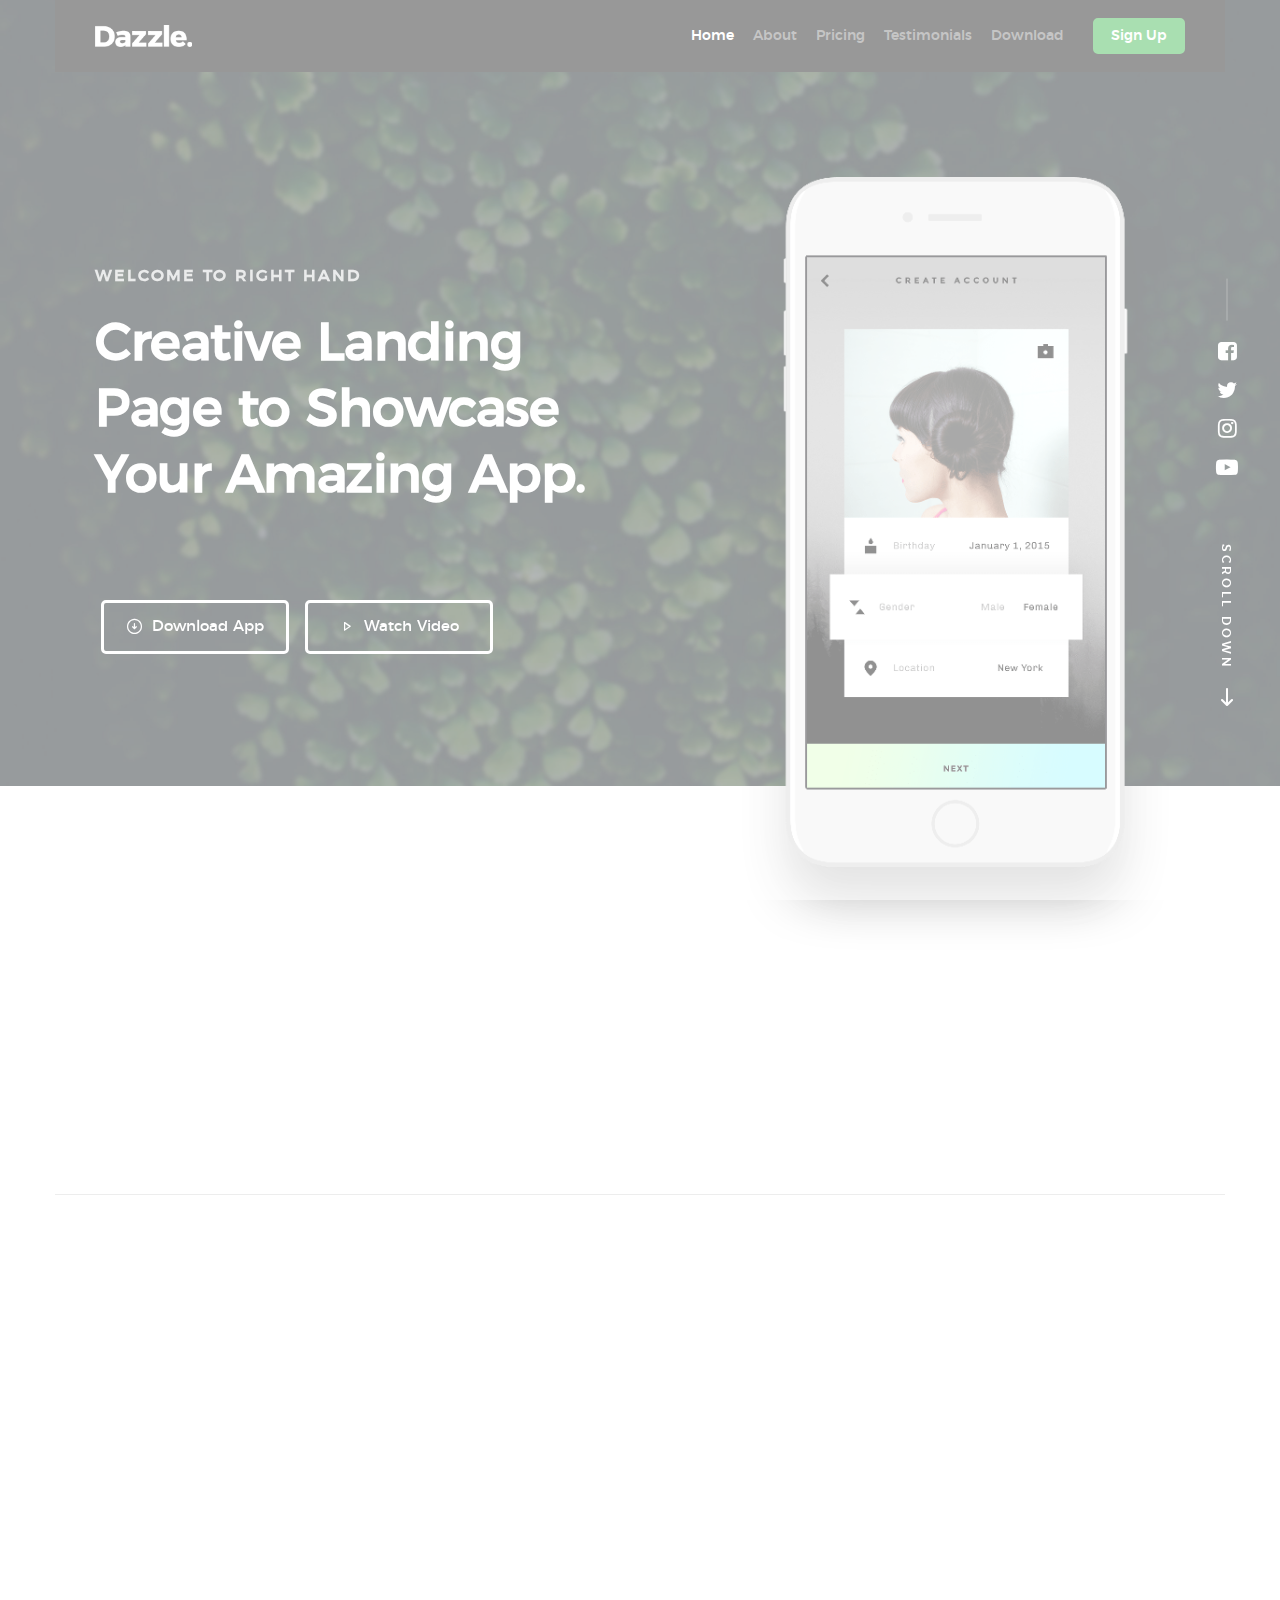
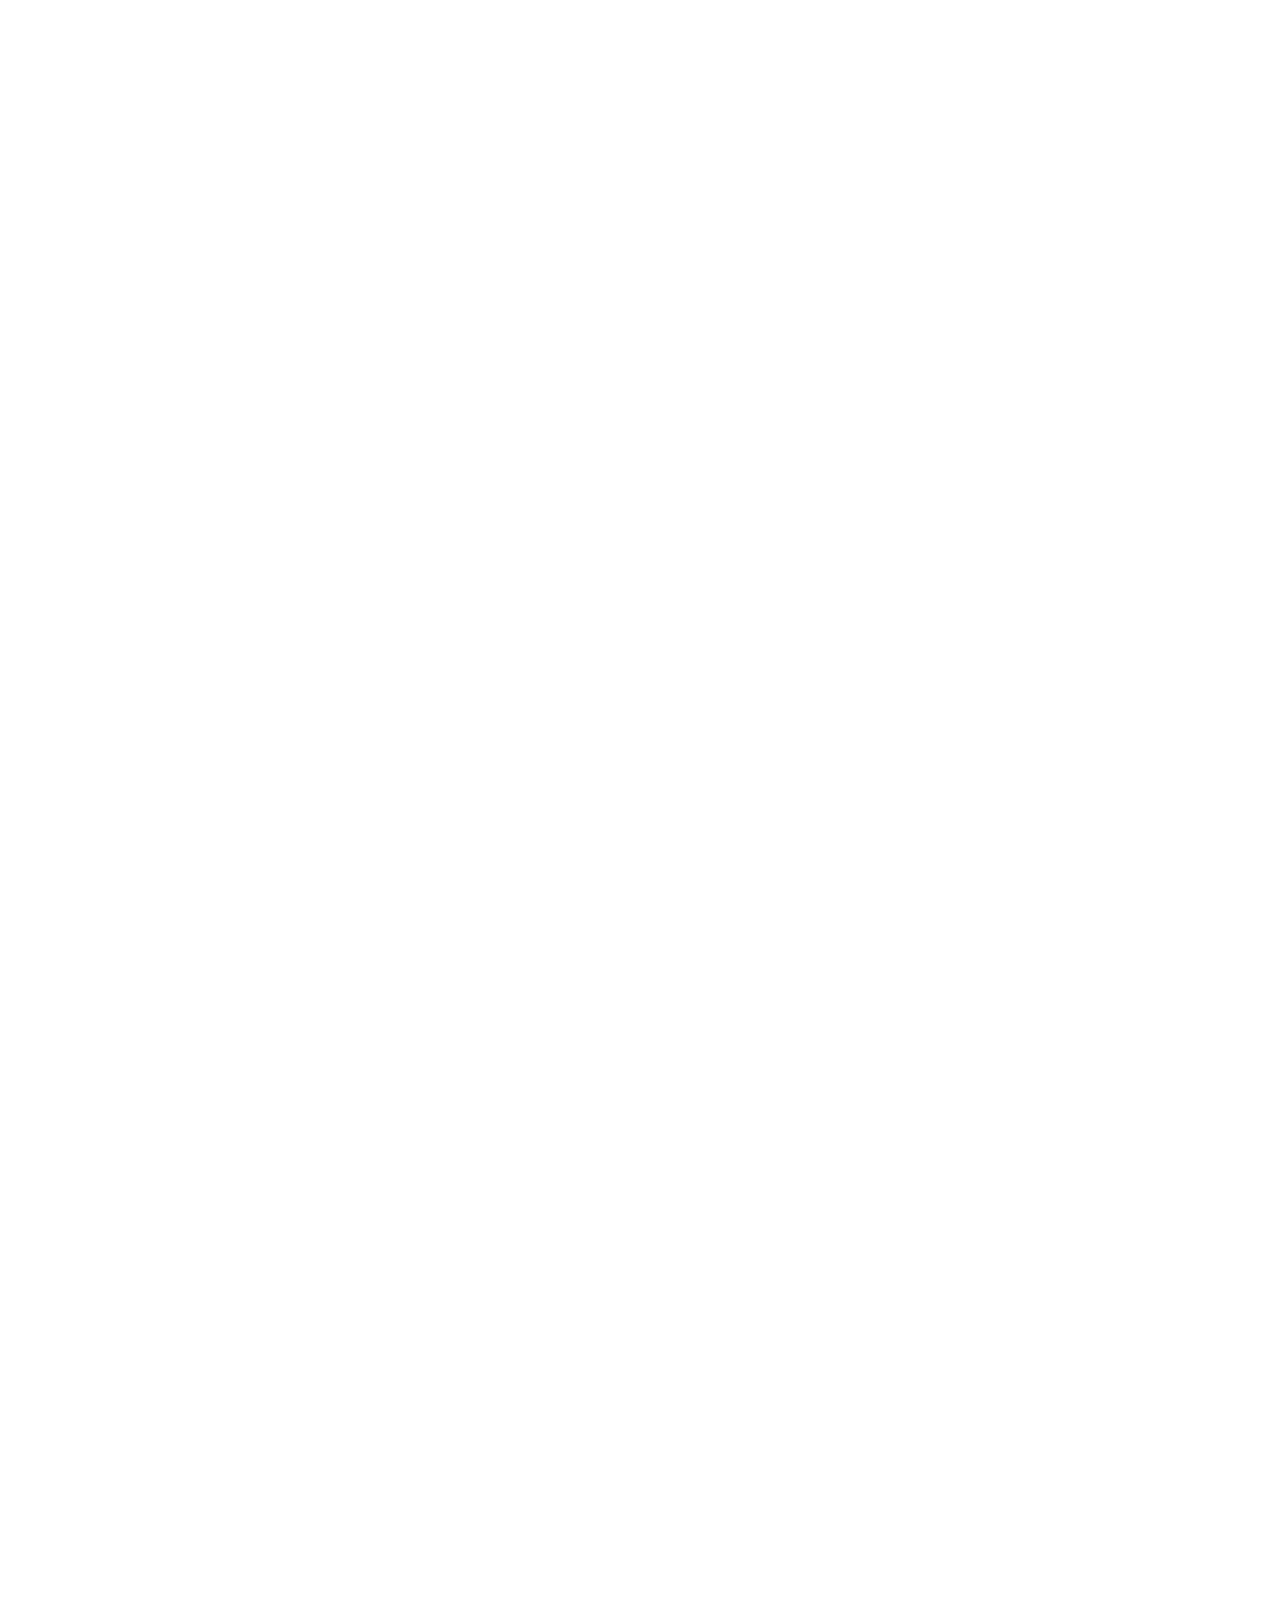
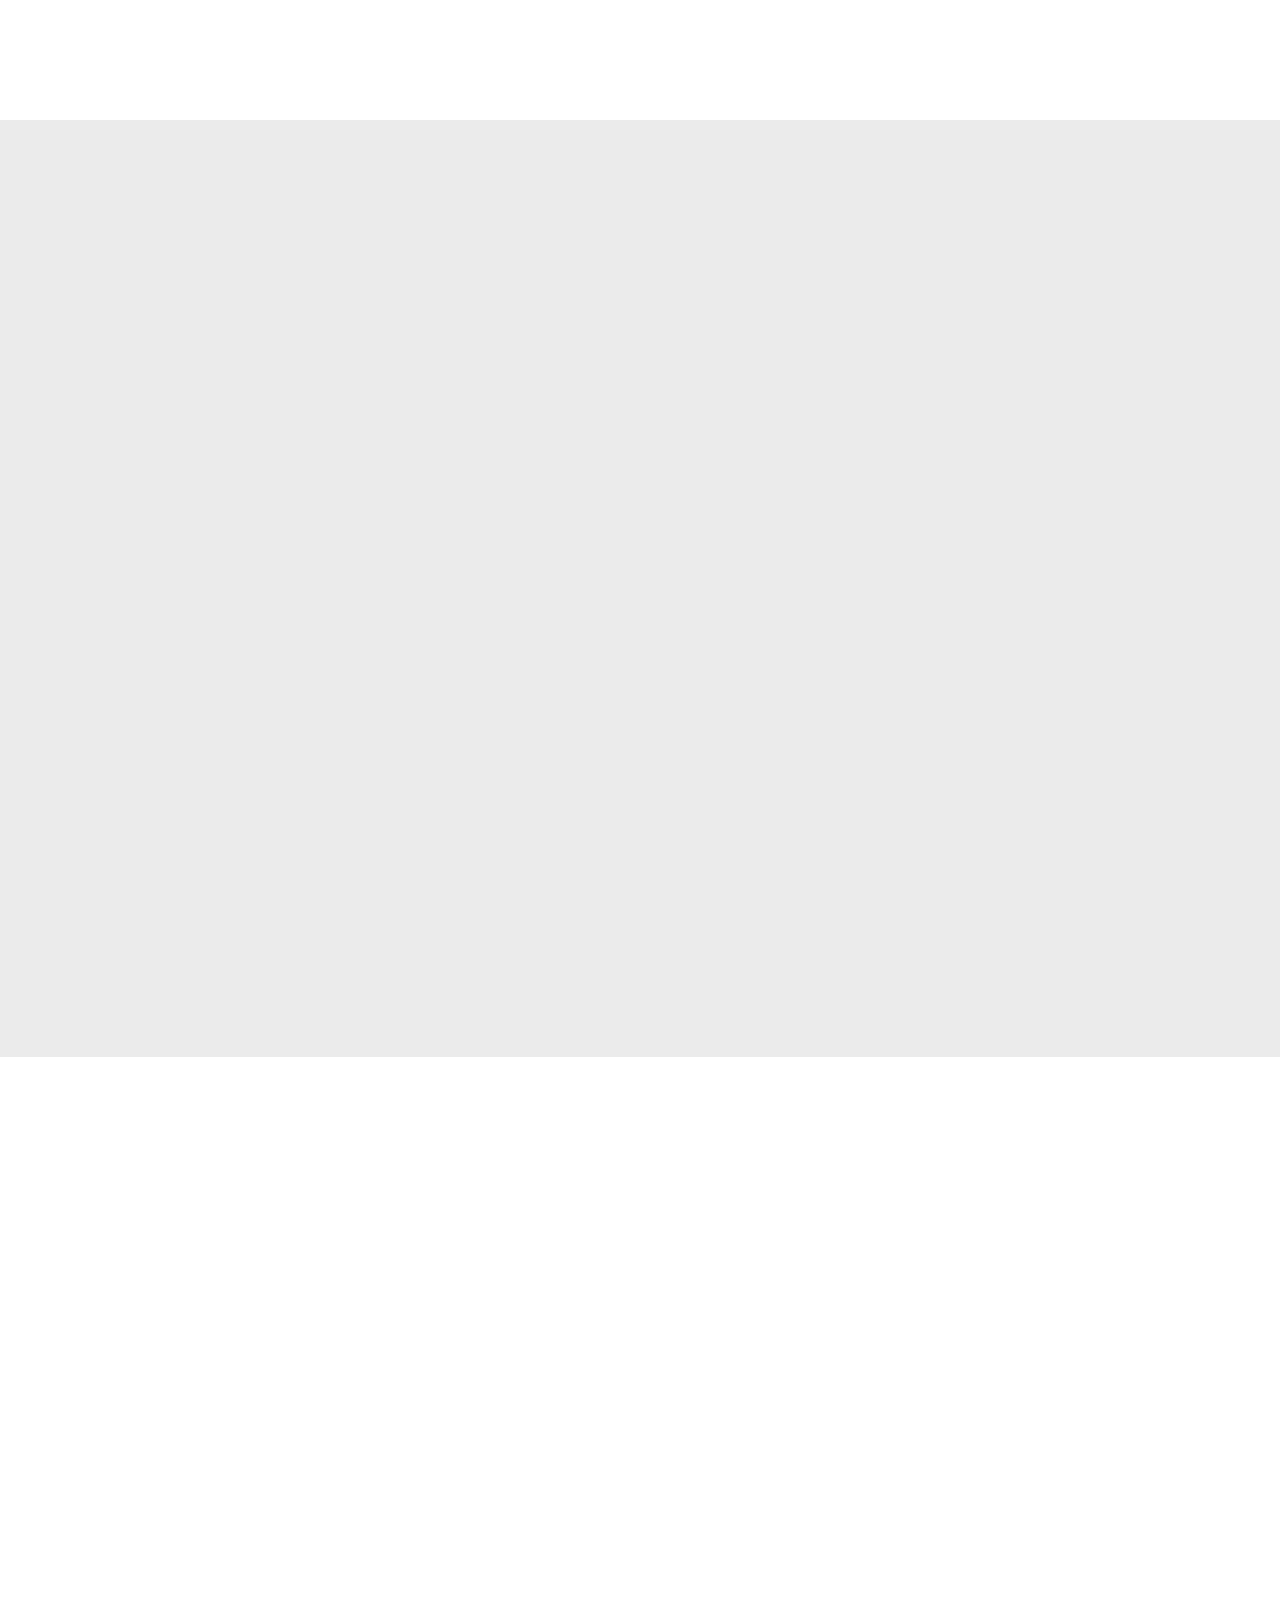
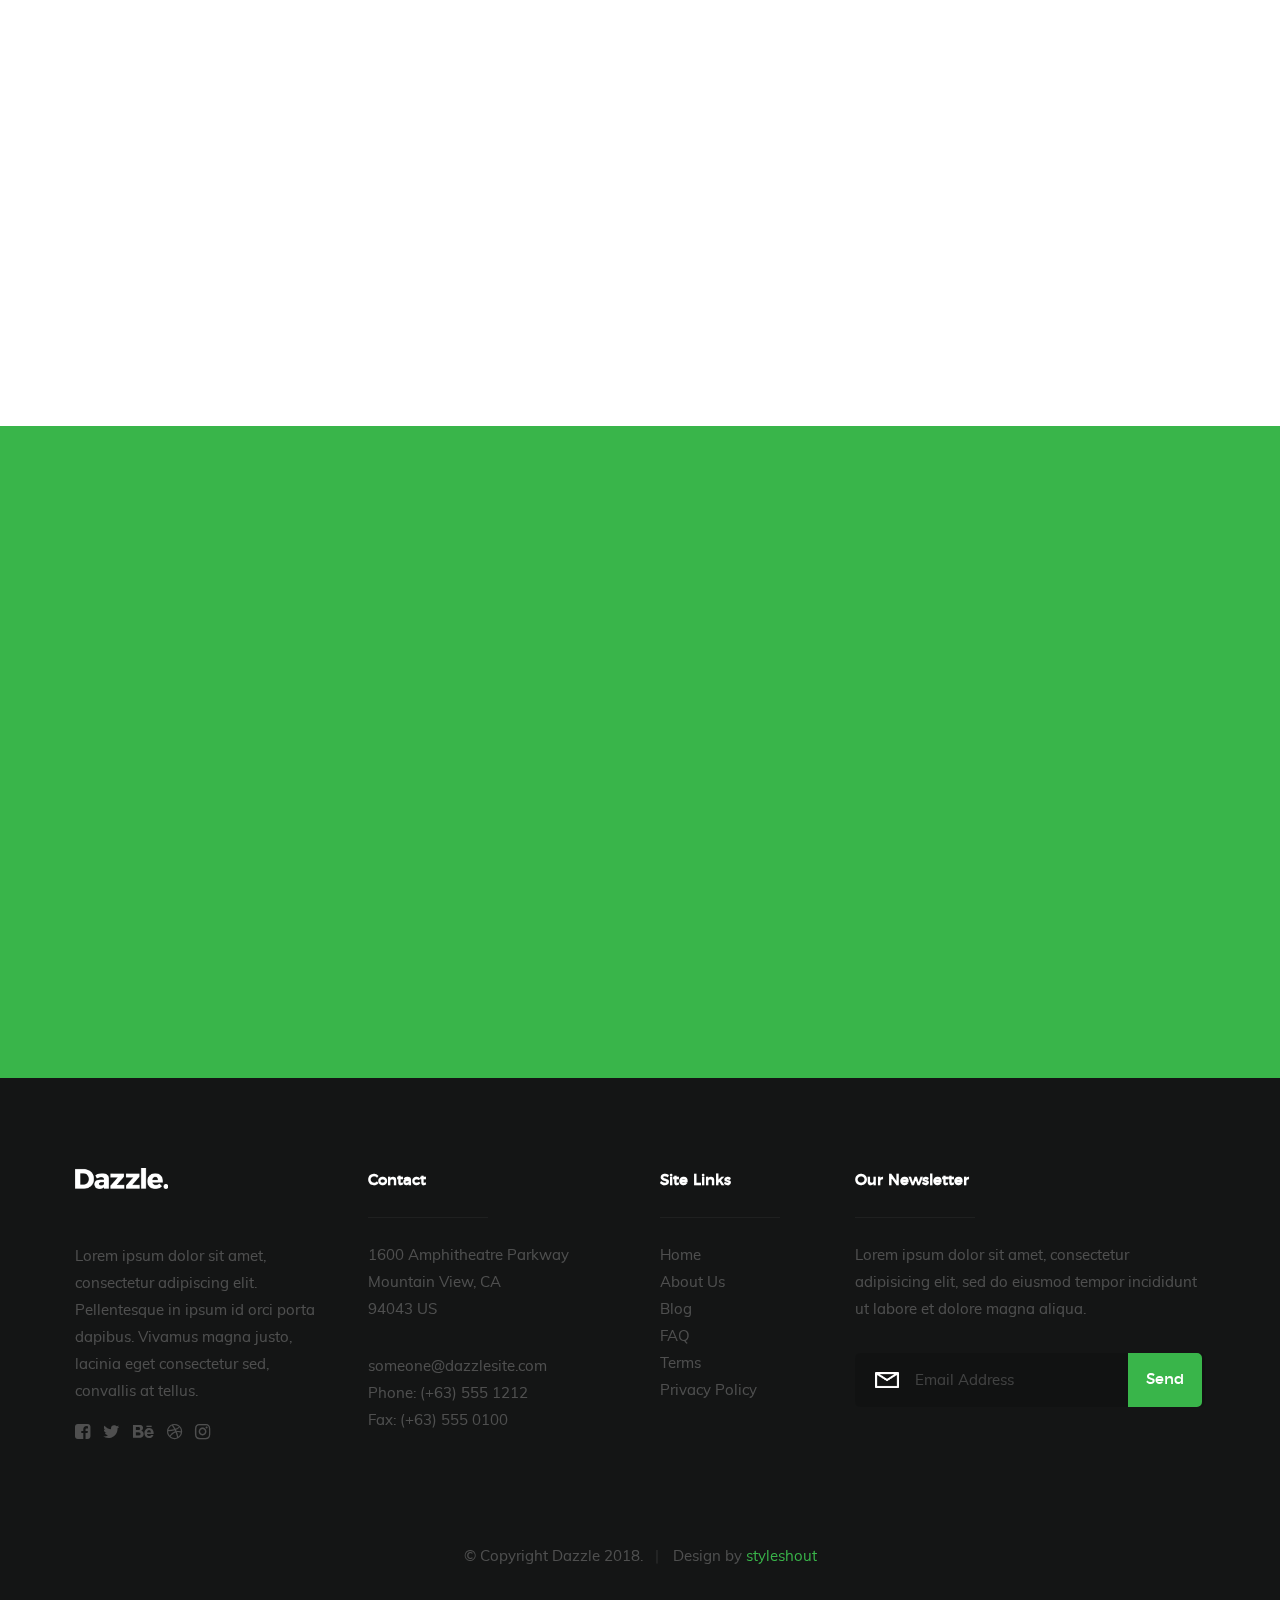
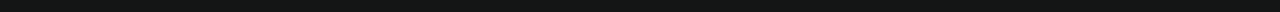
==== commit 2dabd7a9: "changed some wording" ====
--- a/dazzle/index.html
+++ b/dazzle/index.html
@@ -73,7 +73,7 @@
             <div class="row contents">                     
                 <div class="home-content-left">
 
-                    <h3 data-aos="fade-up">Welcome to Dazzle</h3>
+                    <h3 data-aos="fade-up">Welcome to Right Hand</h3>
 
                     <h1 data-aos="fade-up">
                         Creative Landing <br>
